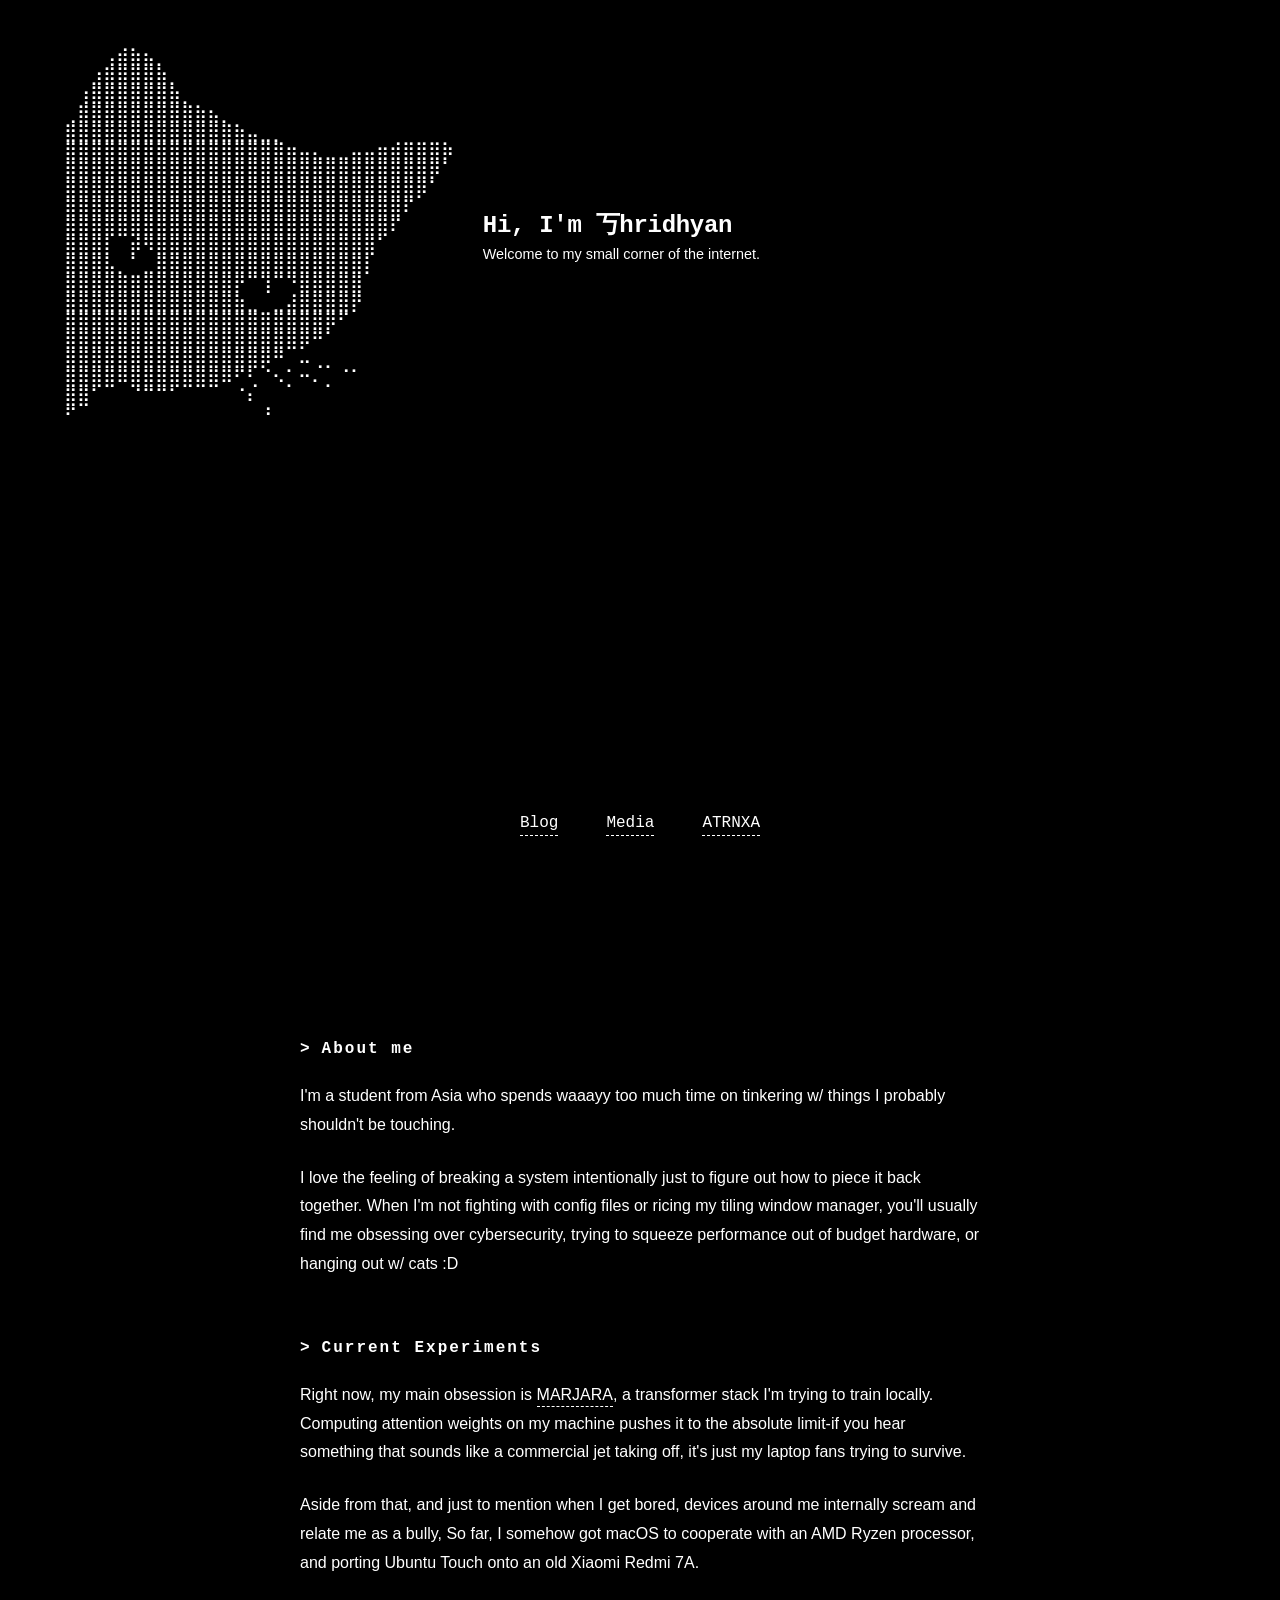
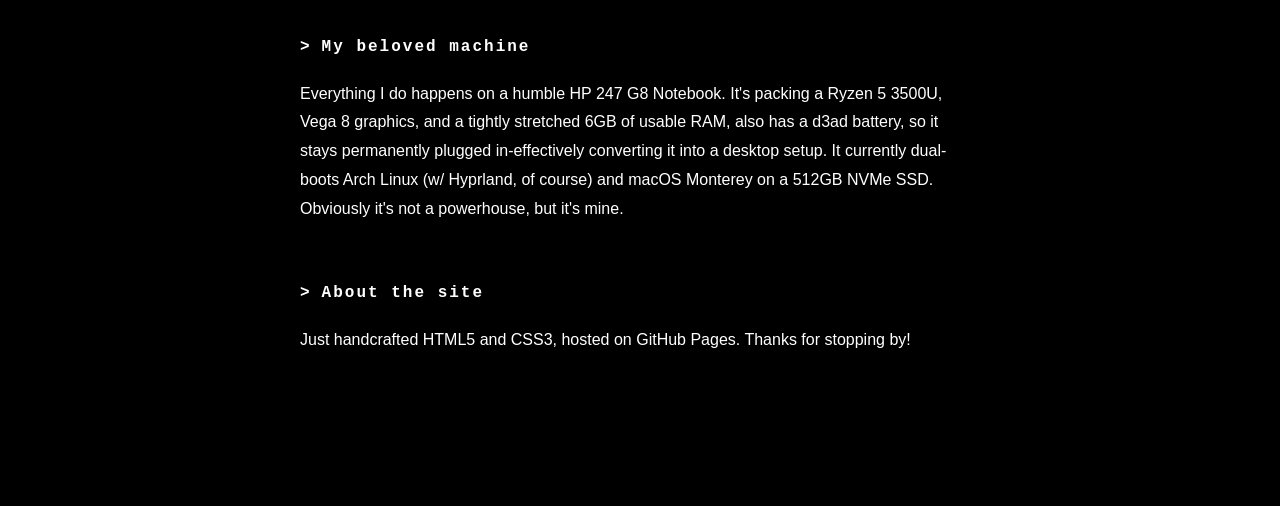
==== index.html @ 550ed843 "Update index.html" ====
<!DOCTYPE html>
<html lang="en">
<head>
    <meta charset="UTF-8">
    <meta name="viewport" content="width=device-width, initial-scale=1.0, viewport-fit=cover">
    <link rel="icon" href="data:image/svg+xml,<svg xmlns='http://www.w3.org/2000/svg' viewBox='0 0 100 100'><rect width='100%' height='100%' rx='16' fill='%23111111'/><text y='70' x='50' font-family='sans-serif' font-size='65' font-weight='bold' fill='%23ffffff' text-anchor='middle'>丂</text></svg>">
    <title>丂hridhyan's home</title> 
    <link rel="stylesheet" href="style.css">    
</head>
<body>

<section class="hero-wrap">
    <div class="cat-area">
        <div class="ascii-box">
            <pre class="anim1">
⠀⠀⠀⢠⣾⣷⣦⡀⠀⠀⠀⠀⠀⠀⠀⠀⠀⠀⠀⠀⠀⠀⠀⠀⠀⠀⠀⠀⠀⠀
⠀⠀⣰⣿⣿⣿⣿⣷⡀⠀⠀⠀⠀⠀⠀⠀⠀⠀⠀⠀⠀⠀⠀⠀⠀⠀⠀⠀⠀⠀
⠀⢰⣿⣿⣿⣿⣿⣿⣷⡀⠀⠀⠀⠀⠀⠀⠀⠀⠀⠀⠀⠀⠀⠀⠀⠀⠀⠀⠀⠀
⢀⣿⣿⣿⣿⣿⣿⣿⣿⣿⣷⣦⡀⠀⠀⠀⠀⠀⠀⠀⠀⠀⠀⠀⠀⠀⠀⠀⠀⠀
⣿⣿⣿⣿⣿⣿⣿⣿⣿⣿⣿⣿⣿⣷⣤⣀⡀⠀⠀⠀⠀⠀⠀⠀⠀⠀⠀⠀⠀⠀
⣿⣿⣿⣿⣿⣿⣿⣿⣿⣿⣿⣿⣿⣿⣿⣿⣿⣶⣤⣄⣀⣀⣤⣤⣶⣾⣿⣿⣿⡷
⣿⣿⣿⣿⣿⣿⣿⣿⣿⣿⣿⣿⣿⣿⣿⣿⣿⣿⣿⣿⣿⣿⣿⣿⣿⣿⣿⣿⡿⠁
⣿⣿⣿⣿⣿⣿⣿⣿⣿⣿⣿⣿⣿⣿⣿⣿⣿⣿⣿⣿⣿⣿⣿⣿⣿⣿⣿⡿⠁⠀
⣿⣿⣿⣿⣿⣿⣿⣿⣿⣿⣿⣿⣿⣿⣿⣿⣿⣿⣿⣿⣿⣿⣿⣿⣿⣿⠏⠀⠀⠀
⣿⣿⣿⣿⣿⣿⣿⣿⣿⣿⣿⣿⣿⣿⣿⣿⣿⣿⣿⣿⣿⣿⣿⣿⣿⠏⠀⠀⠀⠀
⣿⣿⣿⡇⠀⡾⠻⣿⣿⣿⣿⣿⣿⣿⣿⣿⣿⣿⣿⣿⣿⣿⣿⣿⠁⠀⠀⠀⠀⠀
⣿⣿⣿⣧⡀⠁⣀⣿⣿⣿⣿⣿⣿⣿⣿⣿⣿⣿⣿⣿⣿⣿⣿⡇⠀⠀⠀⠀⠀⠀
⣿⣿⣿⣿⣿⣿⣿⣿⣿⣿⣿⣿⣿⡟⠉⢹⠉⠙⣿⣿⣿⣿⣿⠀⠀⠀⠀⠀⠀⠀
⣿⣿⣿⣿⣿⣿⣿⣿⣿⣿⣿⣿⣿⣷⣀⠀⣀⣼⣿⣿⣿⣿⡟⠀⠀⠀⠀⠀⠀⠀
⣿⣿⣿⣿⣿⣿⣿⣿⣿⣿⣿⣿⣿⣿⣿⣿⣿⣿⣿⣿⡿⠋⠀⠀⠀⠀⠀⠀⠀⠀
⣿⣿⣿⣿⣿⣿⣿⣿⣿⣿⣿⣿⣿⣿⣿⣿⣿⣿⡿⠛⠁⠀⠀⠀⠀⠀⠀⠀⠀⠀
⣿⣿⣿⣿⣿⣿⣿⣿⣿⣿⣿⣿⣿⣿⣿⡿⠛⠀⠤⢀⡀⠀⠀⠀⠀⠀⠀⠀⠀⠀
⣿⣿⣿⣿⠿⣿⣿⣿⣿⣿⣿⣿⠿⠋⢃⠈⠢⡁⠒⠄⡀⠈⠁⠀⠀⠀⠀⠀⠀⠀
⣿⣿⠁⠀⠀⠈⠉⠉⠁⠀⠀⠀⠀⠈⠆⠀⠀⠀⠀⠀⠀⠀⠀⠀⠀⠀⠀⠀⠀⠀
⠋⠀⠀⠀⠀⠀⠀⠀⠀⠀⠀⠀⠀⠀⠀⠘⠀⠀⠀⠀⠀⠀⠀⠀⠀⠀⠀⠀⠀⠀
</pre>
        </div>

        <div class="text-block">
            <h1 class="anim2">
                Hi,&nbsp;I'm&nbsp;<span class="name-style">丂hridhyan</span>
            </h1>
            <div class="sub anim3">
                Welcome to my small corner of the internet.
            </div>
        </div>
    </div>

    <div class="link-holder">
        <div class="nav-links anim4">
            <a href="/blog/">Blog</a>
            <a href="/media/">Media</a>
            <a href="https://atrnxa.github.io/" target="_blank">ATRNXA</a>
        </div>
    </div>
</section>

<main class="content-stuff">
    <div class="inner-text">
        <h2>About me</h2>
<p>
            I'm a student from Asia who spends waaayy too much time on
            tinkering w/ things I probably shouldn't be touching.
        </p>
        <p>
            I love the feeling of breaking a system intentionally just to figure out how to piece it back together. 
            When I'm not fighting with config files or ricing my tiling window manager, you'll usually find me 
            obsessing over cybersecurity, trying to squeeze performance out of budget hardware, or hanging out w/ cats :D
        </p>

          <h2>Current Experiments</h2>
        <p>
            Right now, my main obsession is <a href="https://github.com/ATRNXA/MARJARA" target="_blank">MARJARA</a>, 
            a transformer stack I'm trying to train locally. Computing attention weights on my machine pushes 
            it to the absolute limit-if you hear something that sounds like a commercial jet taking off, it's just my laptop fans trying to survive.
        </p>
        <p>
            Aside from that, and just to mention when I get bored, devices around me internally scream and relate me as a bully,  
            So far, I somehow got macOS to cooperate with an AMD Ryzen processor, and porting Ubuntu Touch onto an old Xiaomi Redmi 7A. 
        </p>


        <h2>My beloved machine</h2>
        <p>
            Everything I do happens on a humble HP 247 G8 Notebook. It's packing a Ryzen 5 3500U, 
            Vega 8 graphics, and a tightly stretched 6GB of usable RAM, also has a d3ad battery, so it stays permanently 
            plugged in-effectively converting it into a desktop setup. It currently dual-boots Arch Linux (w/ Hyprland, of course) 
            and macOS Monterey on a 512GB NVMe SSD. Obviously it's not a powerhouse, but it's mine.      
        </p>


        <h2>About the site</h2>
        <p>
            Just handcrafted HTML5 and CSS3, hosted on GitHub Pages. Thanks for stopping by!
        </p>
    </div>
</main>

</body>
</html>
---- style.css ----
/* Note: some are from my ricing knowledge, and those animations curves are from https://cubic-bezier.com and https://matthewlein.com/tools/ceaser it's spaghetti of stuffl so kindly ignore the source; why this gymnastics? I JUST DIDN'T WANTED TO USE A static site generator (yet)*/
* {
    margin: 0;
    padding: 0;
    box-sizing: border-box;
}

html,
body {
    overflow-x: clip;
}

body {
    background: #000;
    color: #fff;
    font-family: -apple-system, BlinkMacSystemFont, "Segoe UI", Roboto, Arial, sans-serif;
}

.hero-wrap {
    position: relative;
    width: 100%;
    min-height: 100dvh;
    display: flex;
    flex-direction: column;
    justify-content: space-between;
    padding-left: 5%;
    padding-right: 5%;
    padding-top: 3rem;
}

.cat-area {
    display: flex;
    align-items: center;
    gap: 1.8rem;
    flex-wrap: wrap;
}

.ascii-box {
    flex-shrink: 0;
    display: flex;
    align-items: center;
}

.ascii-box pre {
    font-family: ui-monospace, SFMono-Regular, Menlo, Monaco, Consolas, "Liberation Mono", "Courier New", monospace;
    font-size: 18px;
    line-height: 1.05;
    color: #fff;
    white-space: pre;
    pointer-events: none;
    user-select: none;
    margin: 0;
}

.text-block {
    display: flex;
    flex-direction: column;
    justify-content: center;
}

.text-block h1 {
    font-family: ui-monospace, SFMono-Regular, Menlo, Monaco, Consolas, "Liberation Mono", "Courier New", monospace;
    font-size: clamp(1rem, 3vw, 1.5rem);
    font-weight: 600;
    line-height: 1.2;
    letter-spacing: -0.3px;
    white-space: nowrap;
    margin-bottom: 6px;
}

.name-style {
    white-space: nowrap;
    display: inline-block;
}

.sub {
    color: #fff;
    opacity: 0.6; /* Keeps color palette pure white while dropping contrast naturally */
    font-size: 0.9rem;
}

.link-holder {
    display: flex;
    justify-content: center;
    align-items: center;
    padding-top: 4rem;
    padding-bottom: 4rem;
}

.nav-links {
    display: flex;
    justify-content: center;
    align-items: center;
    gap: 3rem;
    font-family: ui-monospace, SFMono-Regular, Menlo, Monaco, Consolas, "Liberation Mono", "Courier New", monospace;
    font-size: 1rem;
    flex-wrap: wrap;
}

.nav-links a,
.content-stuff p a {
    color: #fff;
    text-decoration: none;
    border-bottom: 1px dashed #fff;
    transition: background 0.3s ease, color 0.3s ease;
    padding: 0.2rem 0;
}

.nav-links a:hover,
.content-stuff p a:hover {
    background: #fff;
    color: #000;
}

.content-stuff {
    width: 100%;
    display: flex;
    justify-content: center;
    padding: 5rem 1.5rem 8rem;
}

.inner-text {
    width: 100%;
    max-width: 680px;
}

.content-stuff h2 {
    font-family: ui-monospace, SFMono-Regular, Menlo, Monaco, Consolas, "Liberation Mono", "Courier New", monospace;
    font-size: 1rem;
    text-transform: none;
    letter-spacing: 2px;
    margin-top: 60px;
    margin-bottom: 24px;
    display: flex;
    align-items: center;
}

.content-stuff h2::before {
    content: "> ";
    color: #fff;
    margin-right: 10px;
}

.content-stuff p {
    color: #fff;
    margin-bottom: 24px;
    line-height: 1.8;
}

.content-stuff ul {
    list-style: none;
    margin-bottom: 24px;
}

.content-stuff ul li {
    position: relative;
    padding-left: 22px;
    margin-bottom: 12px;
    color: #fff;
}

.content-stuff ul li::before {
    content: "-";
    position: absolute;
    left: 0;
    color: #fff;
}

.content-stuff hr {
    border: 0;
    height: 1px;
    background: transparent;
    border-top: 1px dashed #fff; 
    margin: 60px 0;
}

.anim1,
.anim2,
.anim3,
.anim4 {
    opacity: 0;
    transform: translateY(20px);
    animation: slideMe 0.95s cubic-bezier(0.12, 0.71, 0.33, 1) forwards;
}

.anim1 {
    animation-delay: 0.05s;
}

.anim2 {
    animation-delay: 0.2s;
}

.anim3 {
    animation-delay: 0.4s;
}

.anim4 {
    animation-delay: 0.65s;
}

@keyframes slideMe {
    from {
        opacity: 0;
        transform: translateY(24px);
    }

    to {
        opacity: 1;
        transform: translateY(0);
    }
}



@keyframes messyPop {
    0% {
        opacity: 0;
        transform: translateY(30px);
    }

    45% {
        opacity: 0.3;
        transform: translateY(8px);
    }

    100% {
        opacity: 1;
        transform: translateY(0);
    }
}

/* Media Queries */
@media (max-width: 980px) {
    .hero-wrap {
        padding-left: 6%;
        padding-right: 6%;
        padding-top: 2rem;
    }

    .ascii-box pre {
        font-size: 15px;
    }

    .text-block h1 {
        font-size: 1.25rem;
        white-space: nowrap;
    }
}

@media (max-width: 680px) {
    .hero-wrap {
        padding-top: 2rem;
        padding-left: 1.5rem;
        padding-right: 1.5rem;
    }

    .cat-area {
        flex-direction: column;
        align-items: flex-start;
        gap: 1.2rem;
    }

    .ascii-box pre {
        font-size: 12px;
    }

    .text-block h1 {
        font-size: 1.3rem;
        white-space: normal;
    }

    .name-style {
        white-space: normal;
    }

    .link-holder {
        padding-top: 3rem;
        padding-bottom: 2rem;
    }

    .nav-links {
        gap: 2rem;
        font-size: 0.9rem;
    }

    .content-stuff {
        padding: 3rem 1.5rem 6rem;
    }
}

@media (max-width: 480px) {
    .ascii-box pre {
        font-size: 9.5px;
    }

    .text-block h1 {
        font-size: 1.1rem;
    }

    .nav-links {
        gap: 1.4rem;
    }
}

@media (min-width: 1400px) {
    .ascii-box pre {
        font-size: 22px;
    }

    .text-block h1 {
        font-size: 1.6rem;
    }

    .cat-area {
        gap: 2.2rem;
    }
}
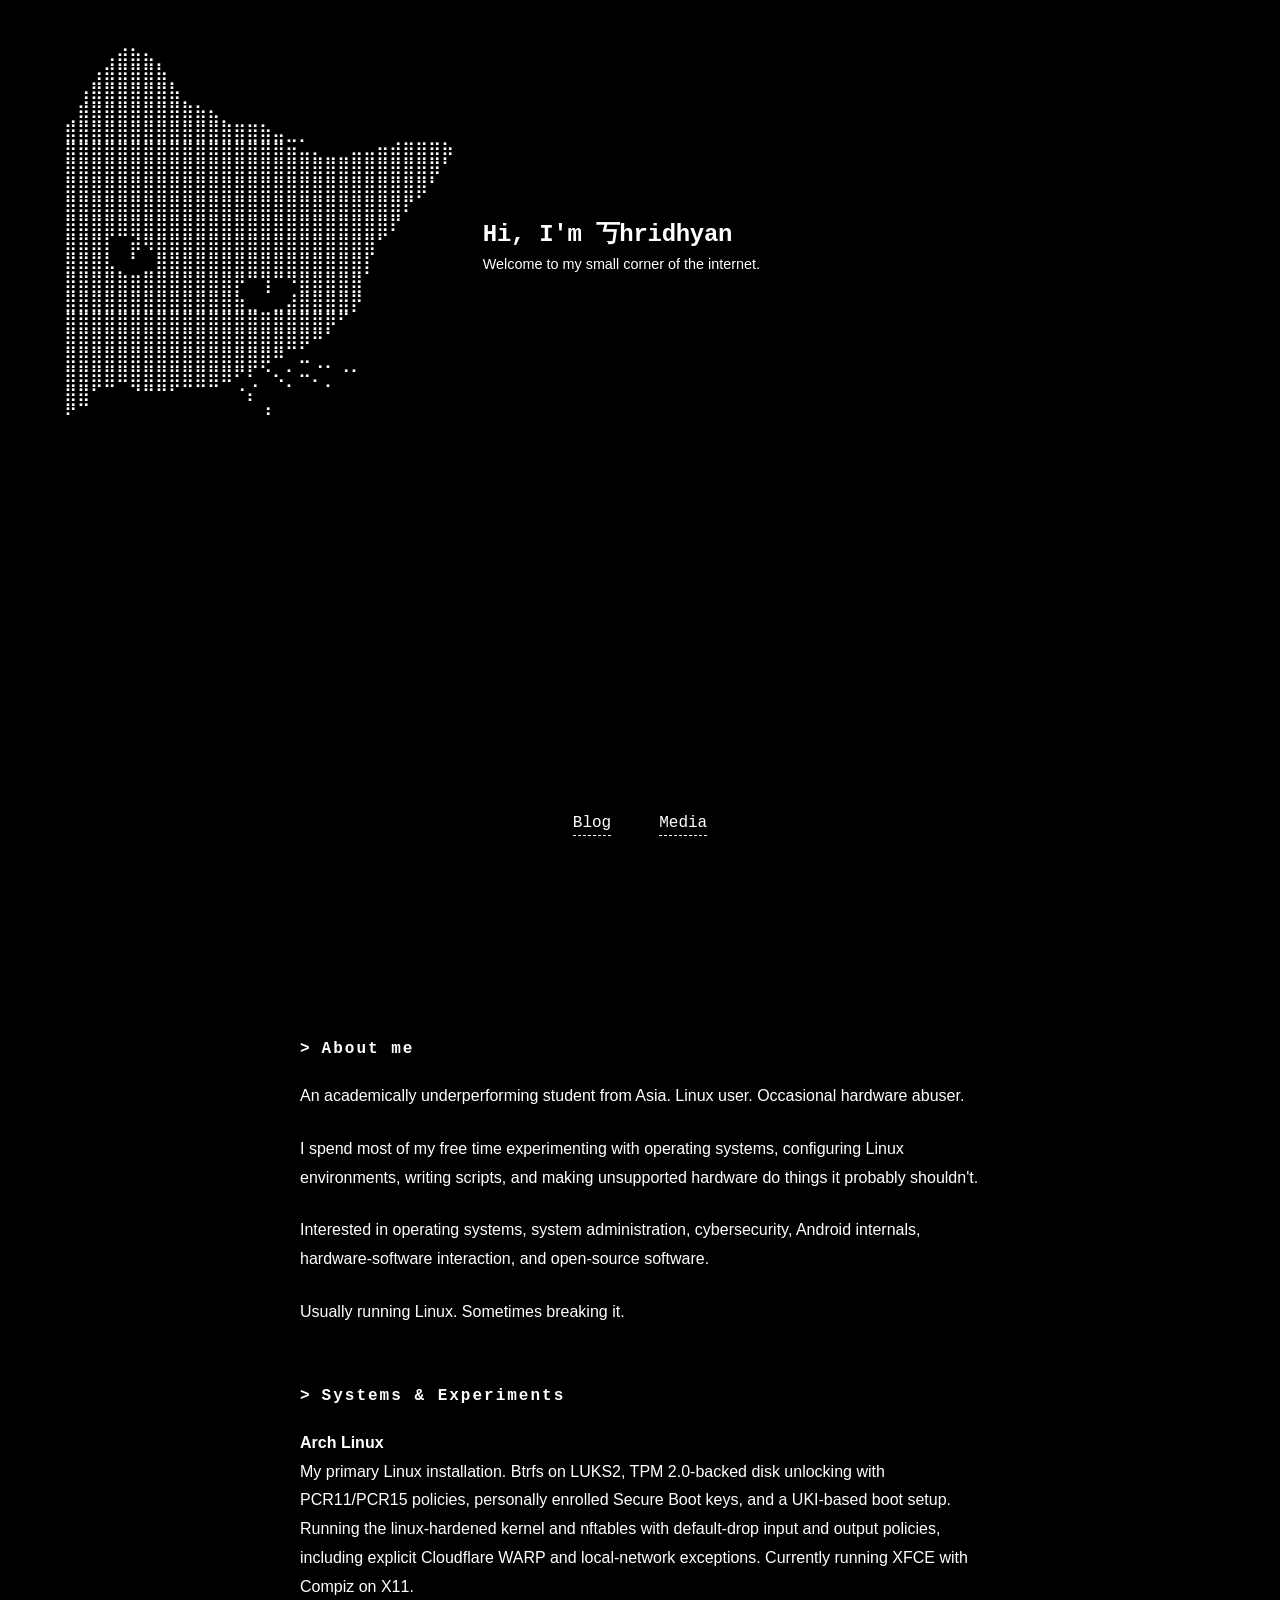
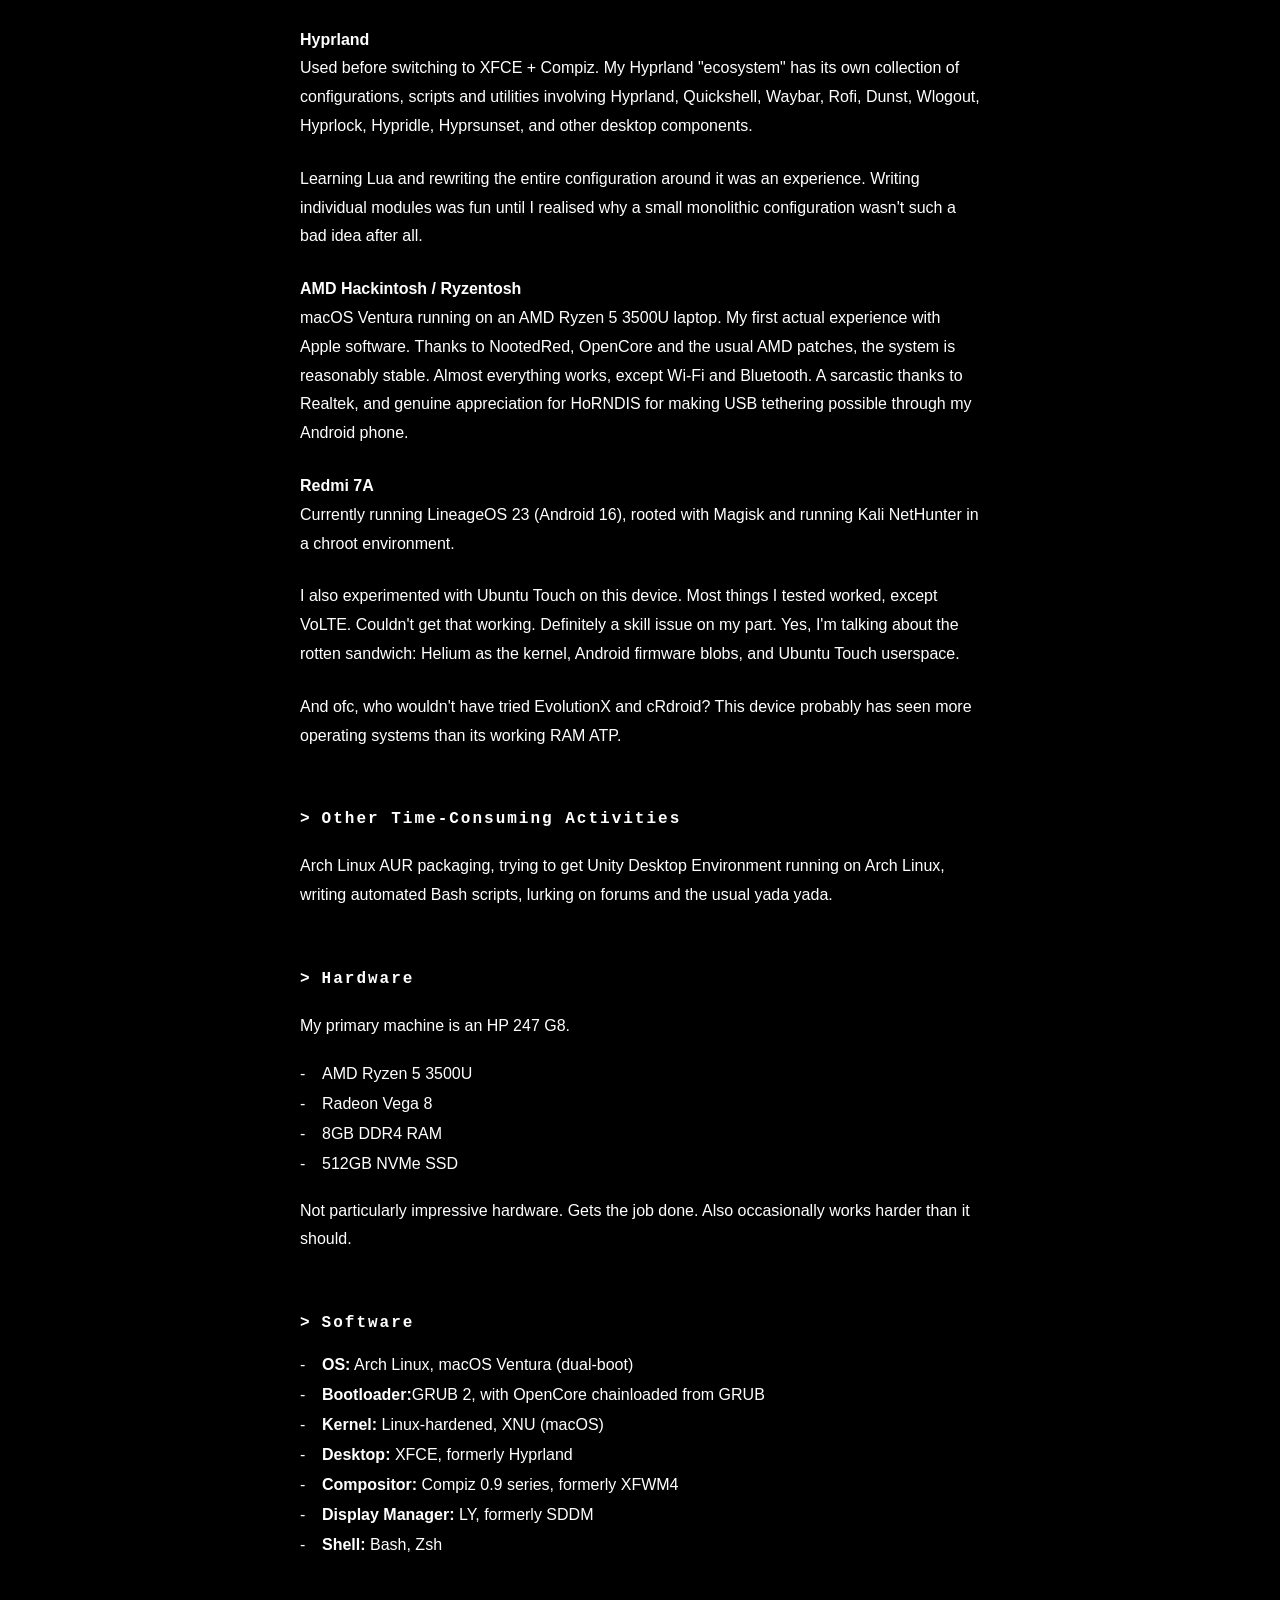
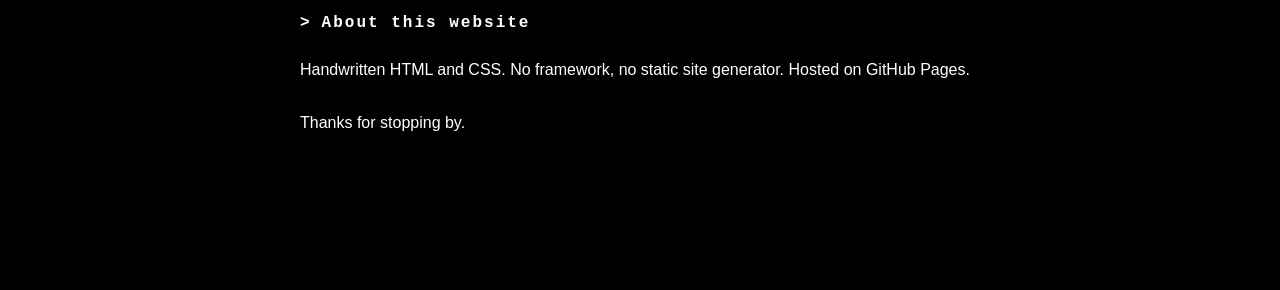
==== commit 450bb2dc: "Update index.html" ====
--- a/index.html
+++ b/index.html
@@ -3,10 +3,13 @@
 <head>
     <meta charset="UTF-8">
     <meta name="viewport" content="width=device-width, initial-scale=1.0, viewport-fit=cover">
+
     <link rel="icon" href="data:image/svg+xml,<svg xmlns='http://www.w3.org/2000/svg' viewBox='0 0 100 100'><rect width='100%' height='100%' rx='16' fill='%23111111'/><text y='70' x='50' font-family='sans-serif' font-size='65' font-weight='bold' fill='%23ffffff' text-anchor='middle'>丂</text></svg>">
-    <title>丂hridhyan's home</title> 
-    <link rel="stylesheet" href="style.css">    
+
+    <title>5hridhyan's home</title>
+    <link rel="stylesheet" href="style.css">
 </head>
+
 <body>
 
 <section class="hero-wrap">
@@ -17,7 +20,7 @@
 ⠀⠀⣰⣿⣿⣿⣿⣷⡀⠀⠀⠀⠀⠀⠀⠀⠀⠀⠀⠀⠀⠀⠀⠀⠀⠀⠀⠀⠀⠀
 ⠀⢰⣿⣿⣿⣿⣿⣿⣷⡀⠀⠀⠀⠀⠀⠀⠀⠀⠀⠀⠀⠀⠀⠀⠀⠀⠀⠀⠀⠀
 ⢀⣿⣿⣿⣿⣿⣿⣿⣿⣿⣷⣦⡀⠀⠀⠀⠀⠀⠀⠀⠀⠀⠀⠀⠀⠀⠀⠀⠀⠀
-⣿⣿⣿⣿⣿⣿⣿⣿⣿⣿⣿⣿⣿⣷⣤⣀⡀⠀⠀⠀⠀⠀⠀⠀⠀⠀⠀⠀⠀⠀
+⣿⣿⣿⣿⣿⣿⣿⣿⣿⣿⣿⣿⣿⣿⣿⣷⣤⣀⡀⠀⠀⠀⠀⠀⠀⠀⠀⠀⠀⠀
 ⣿⣿⣿⣿⣿⣿⣿⣿⣿⣿⣿⣿⣿⣿⣿⣿⣿⣶⣤⣄⣀⣀⣤⣤⣶⣾⣿⣿⣿⡷
 ⣿⣿⣿⣿⣿⣿⣿⣿⣿⣿⣿⣿⣿⣿⣿⣿⣿⣿⣿⣿⣿⣿⣿⣿⣿⣿⣿⣿⡿⠁
 ⣿⣿⣿⣿⣿⣿⣿⣿⣿⣿⣿⣿⣿⣿⣿⣿⣿⣿⣿⣿⣿⣿⣿⣿⣿⣿⣿⡿⠁⠀
@@ -33,7 +36,7 @@
 ⣿⣿⣿⣿⠿⣿⣿⣿⣿⣿⣿⣿⠿⠋⢃⠈⠢⡁⠒⠄⡀⠈⠁⠀⠀⠀⠀⠀⠀⠀
 ⣿⣿⠁⠀⠀⠈⠉⠉⠁⠀⠀⠀⠀⠈⠆⠀⠀⠀⠀⠀⠀⠀⠀⠀⠀⠀⠀⠀⠀⠀
 ⠋⠀⠀⠀⠀⠀⠀⠀⠀⠀⠀⠀⠀⠀⠀⠘⠀⠀⠀⠀⠀⠀⠀⠀⠀⠀⠀⠀⠀⠀
-</pre>
+            </pre>
         </div>
 
         <div class="text-block">
@@ -50,49 +53,151 @@
         <div class="nav-links anim4">
             <a href="/blog/">Blog</a>
             <a href="/media/">Media</a>
-            <a href="https://atrnxa.github.io/" target="_blank">ATRNXA</a>
         </div>
     </div>
 </section>
 
 <main class="content-stuff">
     <div class="inner-text">
+
         <h2>About me</h2>
-<p>
-            I'm a student from Asia who spends waaayy too much time on
-            tinkering w/ things I probably shouldn't be touching.
-        </p>
-        <p>
-            I love the feeling of breaking a system intentionally just to figure out how to piece it back together. 
-            When I'm not fighting with config files or ricing my tiling window manager, you'll usually find me 
-            obsessing over cybersecurity, trying to squeeze performance out of budget hardware, or hanging out w/ cats :D
-        </p>
-
-          <h2>Current Experiments</h2>
-        <p>
-            Right now, my main obsession is <a href="https://github.com/ATRNXA/MARJARA" target="_blank">MARJARA</a>, 
-            a transformer stack I'm trying to train locally. Computing attention weights on my machine pushes 
-            it to the absolute limit-if you hear something that sounds like a commercial jet taking off, it's just my laptop fans trying to survive.
-        </p>
-        <p>
-            Aside from that, and just to mention when I get bored, devices around me internally scream and relate me as a bully,  
-            So far, I somehow got macOS to cooperate with an AMD Ryzen processor, and porting Ubuntu Touch onto an old Xiaomi Redmi 7A. 
-        </p>
-
-
-        <h2>My beloved machine</h2>
-        <p>
-            Everything I do happens on a humble HP 247 G8 Notebook. It's packing a Ryzen 5 3500U, 
-            Vega 8 graphics, and a tightly stretched 6GB of usable RAM, also has a d3ad battery, so it stays permanently 
-            plugged in-effectively converting it into a desktop setup. It currently dual-boots Arch Linux (w/ Hyprland, of course) 
-            and macOS Monterey on a 512GB NVMe SSD. Obviously it's not a powerhouse, but it's mine.      
-        </p>
-
-
-        <h2>About the site</h2>
-        <p>
-            Just handcrafted HTML5 and CSS3, hosted on GitHub Pages. Thanks for stopping by!
-        </p>
+
+        <p>
+            An academically underperforming student from Asia.
+            Linux user. Occasional hardware abuser.
+        </p>
+
+        <p>
+            I spend most of my free time experimenting with operating systems,
+            configuring Linux environments, writing scripts, and making
+            unsupported hardware do things it probably shouldn't.
+        </p>
+
+        <p>
+            Interested in operating systems, system administration,
+            cybersecurity, Android internals, hardware-software interaction,
+            and open-source software.
+        </p>
+
+        <p>
+            Usually running Linux. Sometimes breaking it.
+        </p>
+
+
+        <h2>Systems &amp; Experiments</h2>
+
+        <p>
+            <strong>Arch Linux</strong><br>
+            My primary Linux installation. Btrfs on LUKS2, TPM 2.0-backed
+            disk unlocking with PCR11/PCR15 policies, personally enrolled
+            Secure Boot keys, and a UKI-based boot setup. Running the
+            linux-hardened kernel and nftables with default-drop input
+            and output policies, including explicit Cloudflare WARP
+            and local-network exceptions. Currently running XFCE with
+            Compiz on X11.
+        </p>
+
+        <p>
+            <strong>Hyprland</strong><br>
+            Used before switching to XFCE + Compiz. My Hyprland
+            "ecosystem" has its own collection of configurations,
+            scripts and utilities involving Hyprland, Quickshell,
+            Waybar, Rofi, Dunst, Wlogout, Hyprlock, Hypridle, Hyprsunset,
+            and other desktop components.
+        </p>
+
+        <p>
+            Learning Lua and rewriting the entire configuration
+            around it was an experience. Writing individual modules
+            was fun until I realised why a small monolithic
+            configuration wasn't such a bad idea after all.
+        </p>
+
+        <p>
+            <strong>AMD Hackintosh / Ryzentosh</strong><br>
+            macOS Ventura running on an AMD Ryzen 5 3500U laptop.
+            My first actual experience with Apple software.
+            Thanks to NootedRed, OpenCore and the usual AMD patches,
+            the system is reasonably stable. Almost everything works,
+            except Wi-Fi and Bluetooth. A sarcastic thanks to Realtek,
+            and genuine appreciation for HoRNDIS for making USB
+            tethering possible through my Android phone.
+        </p>
+
+        <p>
+            <strong>Redmi 7A</strong><br>
+            Currently running LineageOS 23 (Android 16), rooted
+            with Magisk and running Kali NetHunter in a chroot environment.
+        </p>
+
+        <p>
+            I also experimented with Ubuntu Touch on this device.
+            Most things I tested worked, except VoLTE. Couldn't get that working. 
+            Definitely a skill issue on my part. Yes, I'm talking about the
+            rotten sandwich: Helium as the kernel, Android firmware
+            blobs, and Ubuntu Touch userspace.
+
+        </p>
+
+        <p>
+            And ofc, who wouldn't have tried EvolutionX and cRdroid?
+            This device probably has seen more operating systems than its
+            working RAM ATP.
+        </p>
+
+
+        <h2>Other Time-Consuming Activities</h2>
+
+        <p>
+            Arch Linux AUR packaging, trying to get Unity Desktop
+            Environment running on Arch Linux, writing automated
+            Bash scripts, lurking on forums and the usual yada yada.
+        </p>
+
+
+        <h2>Hardware</h2>
+
+        <p>
+            My primary machine is an HP 247 G8.
+        </p>
+
+        <ul>
+            <li>AMD Ryzen 5 3500U</li>
+            <li>Radeon Vega 8</li>
+            <li>8GB DDR4 RAM</li>
+            <li>512GB NVMe SSD</li>
+        </ul>
+
+        <p>
+            Not particularly impressive hardware. Gets the job done.
+            Also occasionally works harder than it should.
+        </p>
+
+
+        <h2>Software</h2>
+
+        <ul>
+            <li><strong>OS:</strong> Arch Linux, macOS Ventura (dual-boot)</li>
+           <li><strong>Bootloader:</strong></strong>GRUB 2, with OpenCore chainloaded from GRUB</li>
+           <li><strong>Kernel:</strong> Linux-hardened, XNU (macOS)</li>
+            <li><strong>Desktop:</strong> XFCE, formerly Hyprland</li>
+            <li><strong>Compositor:</strong> Compiz 0.9 series, formerly XFWM4</li>
+            <li><strong>Display Manager:</strong> LY, formerly SDDM</li>
+            <li><strong>Shell:</strong> Bash, Zsh</li>
+        </ul>
+
+
+        <h2>About this website</h2>
+
+        <p>
+            Handwritten HTML and CSS. No framework, no static
+            site generator. Hosted on GitHub Pages.
+        </p>
+
+        <p>
+            Thanks for stopping by.
+        </p>
+
     </div>
 </main>
 
--- a/style.css
+++ b/style.css
@@ -1,4 +1,4 @@
-/* Note: some are from my ricing knowledge, and those animations curves are from https://cubic-bezier.com and https://matthewlein.com/tools/ceaser it's spaghetti of stuffl so kindly ignore the source; why this gymnastics? I JUST DIDN'T WANTED TO USE A static site generator (yet)*/
+/* Note: some are from my ricing knowledge, and those animations curves are from https://cubic-bezier.com and https://matthewlein.com/tools/ceaser it's kinda spaghetti of stuff so kindly ignore the source; why this gymnastics? I JUST DIDN'T WANTED TO USE A static site generator (yet)*/
 * {
     margin: 0;
     padding: 0;
@@ -212,24 +212,6 @@
 }
 
 
-
-@keyframes messyPop {
-    0% {
-        opacity: 0;
-        transform: translateY(30px);
-    }
-
-    45% {
-        opacity: 0.3;
-        transform: translateY(8px);
-    }
-
-    100% {
-        opacity: 1;
-        transform: translateY(0);
-    }
-}
-
 /* Media Queries */
 @media (max-width: 980px) {
     .hero-wrap {
@@ -316,3 +298,44 @@
         gap: 2.2rem;
     }
 }
+.container {
+    width: 100%;
+    max-width: 720px;
+    margin: 60px auto;
+    padding: 0 20px;
+
+    opacity: 0;
+    transform: translateY(20px);
+    animation: slideMe 0.95s cubic-bezier(0.12, 0.71, 0.33, 1) forwards;
+}
+
+.container h2 {
+    font-family: ui-monospace, SFMono-Regular, Menlo, Monaco, Consolas,
+                 "Liberation Mono", "Courier New", monospace;
+    font-size: 1.4rem;
+    margin-bottom: 20px;
+}
+
+.container ul {
+    list-style: none;
+}
+
+.container li {
+    margin-bottom: 12px;
+}
+
+.container a {
+    color: #fff;
+    text-decoration: none;
+    border-bottom: 1px dashed #fff;
+}
+
+.container a:hover {
+    background: #fff;
+    color: #000;
+}
+
+.footer {
+    margin-top: 60px;
+    opacity: 0.6;
+}
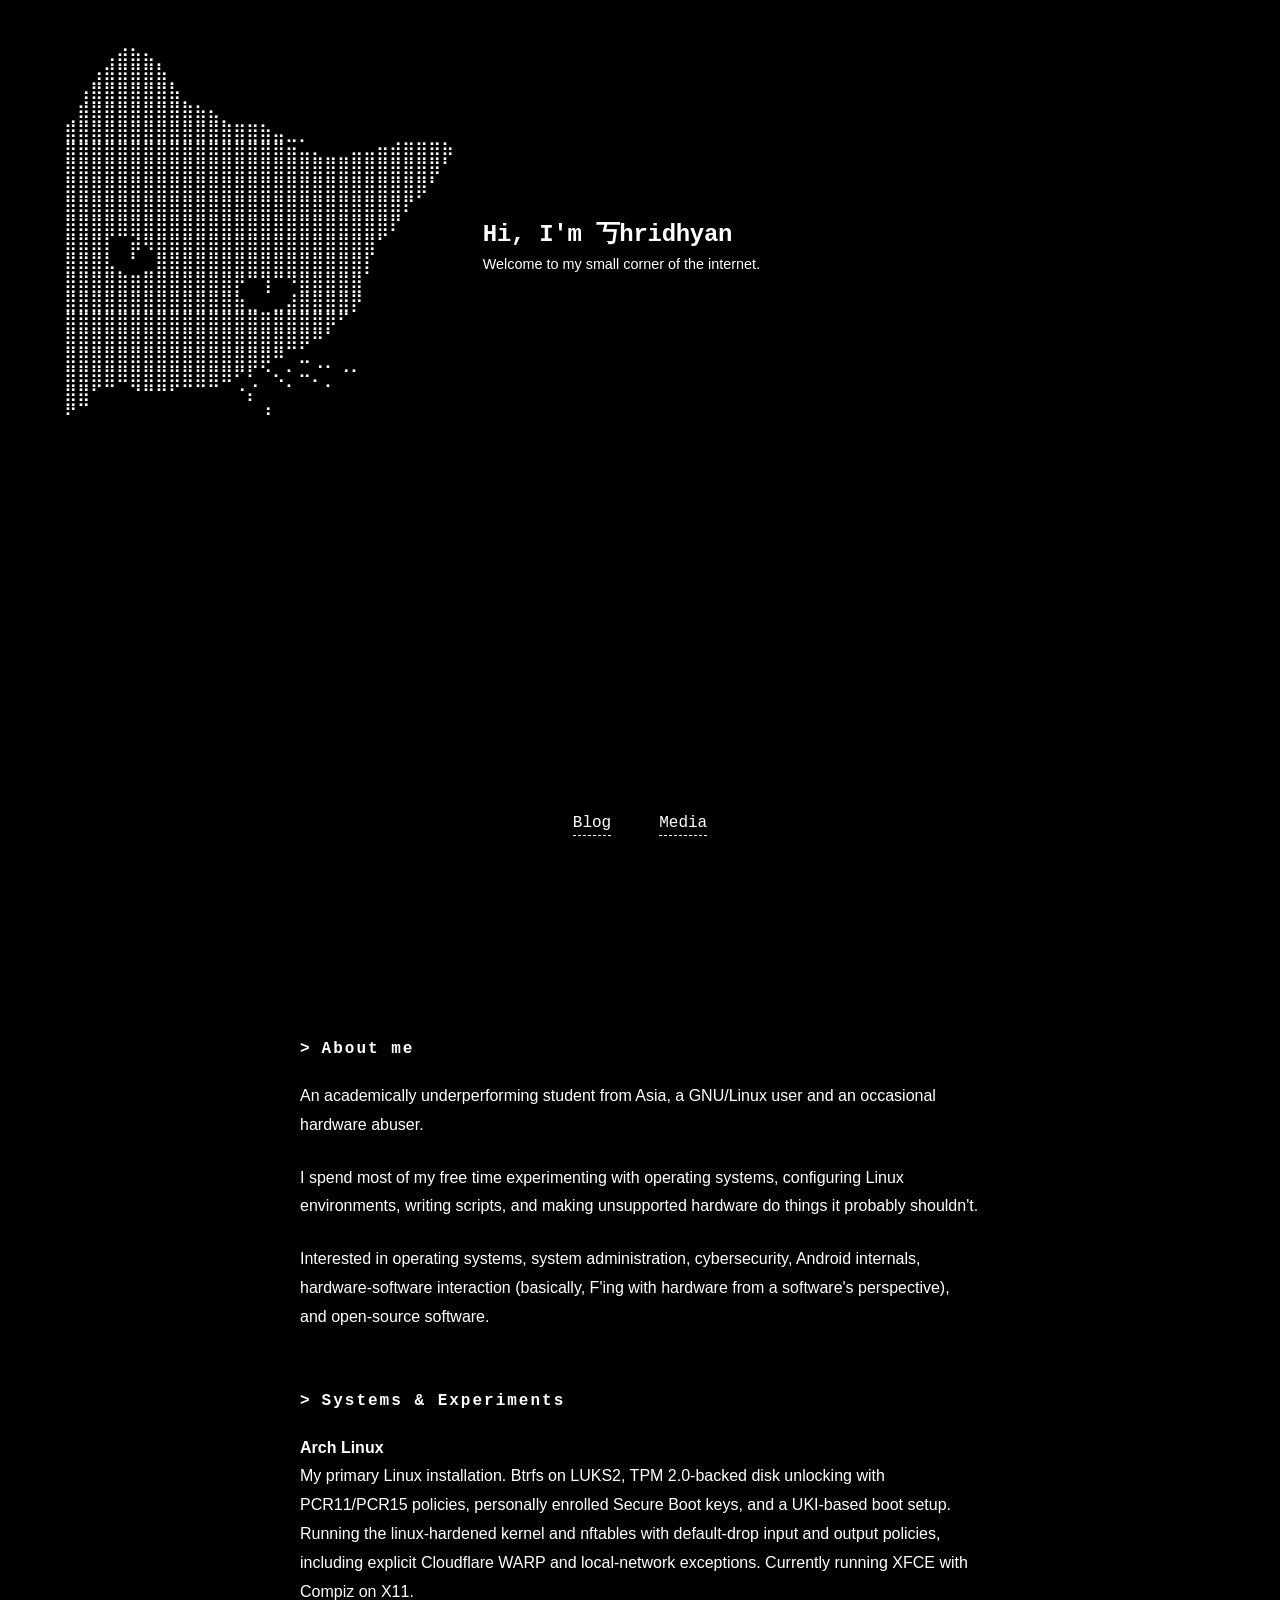
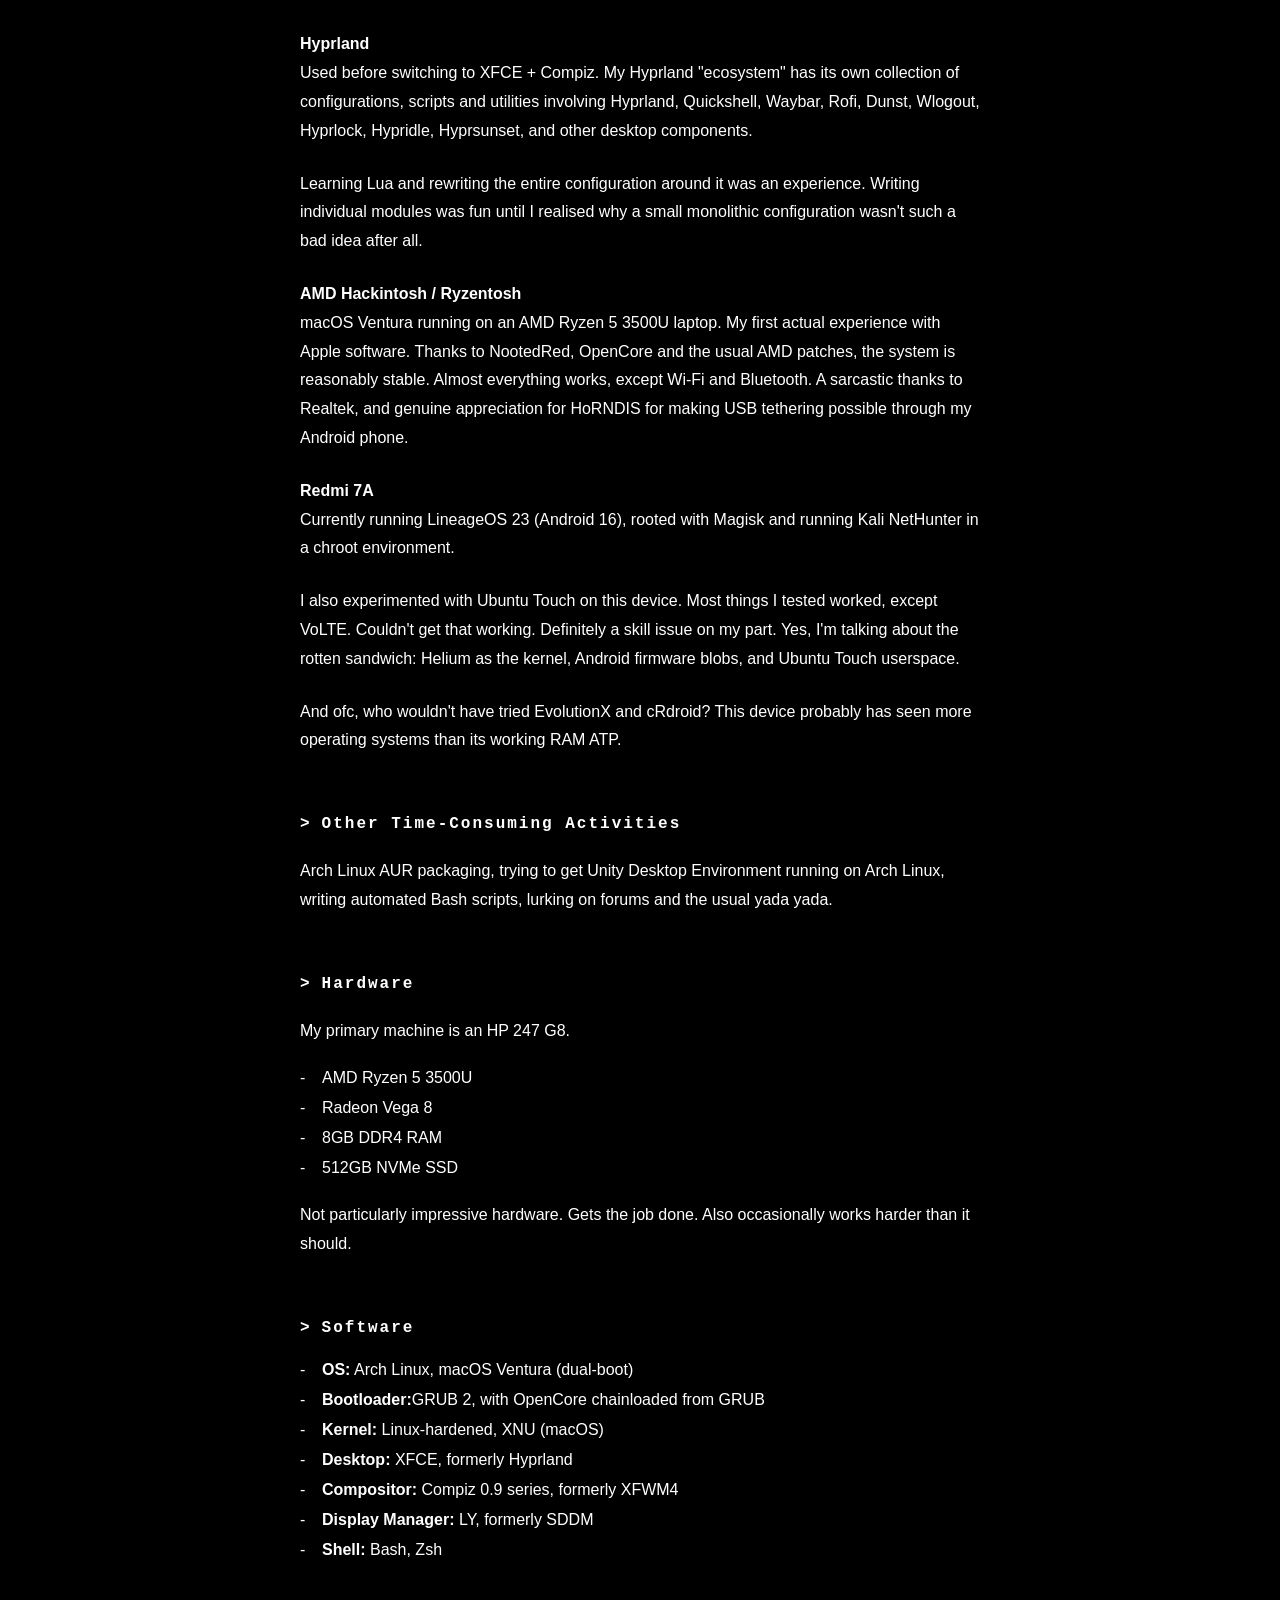
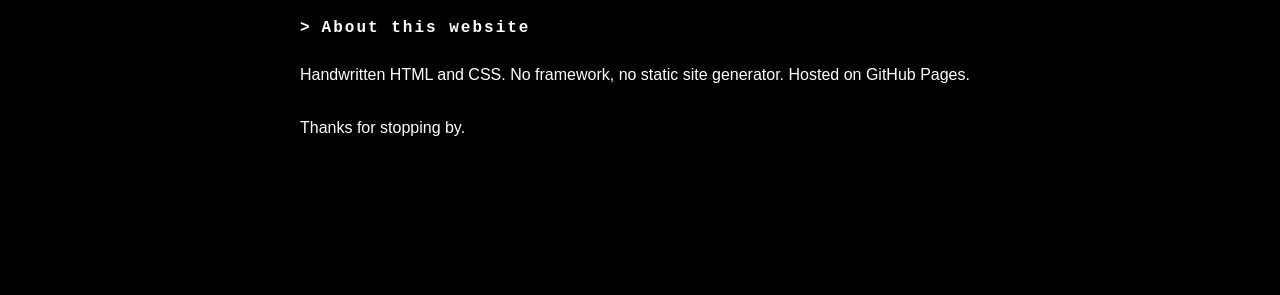
==== commit 8842e9e0: "Update index.html" ====
--- a/index.html
+++ b/index.html
@@ -63,8 +63,8 @@
         <h2>About me</h2>
 
         <p>
-            An academically underperforming student from Asia.
-            Linux user. Occasional hardware abuser.
+            An academically underperforming student from Asia,
+            a GNU/Linux user and an occasional hardware abuser.
         </p>
 
         <p>
@@ -75,14 +75,10 @@
 
         <p>
             Interested in operating systems, system administration,
-            cybersecurity, Android internals, hardware-software interaction,
+            cybersecurity, Android internals, hardware-software interaction
+            (basically, F'ing with hardware from a software's perspective),
             and open-source software.
         </p>
-
-        <p>
-            Usually running Linux. Sometimes breaking it.
-        </p>
-
 
         <h2>Systems &amp; Experiments</h2>
 
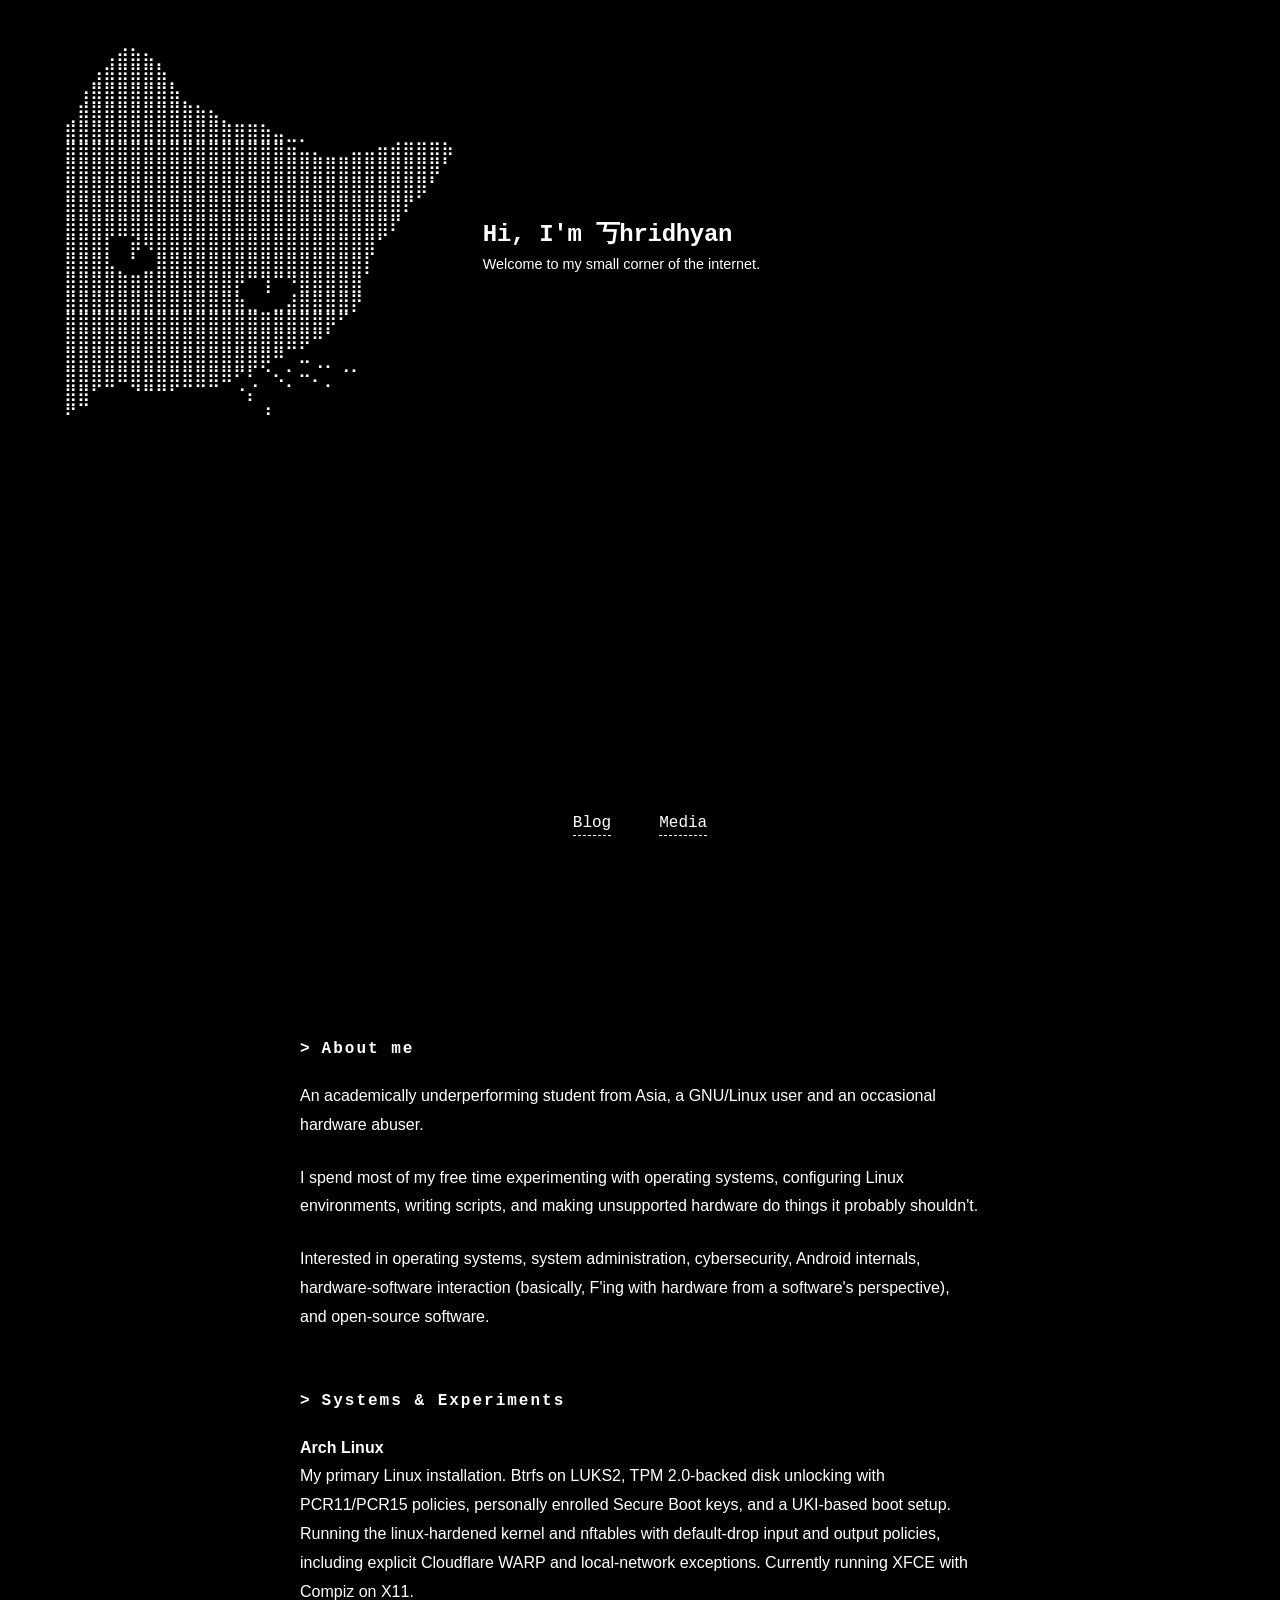
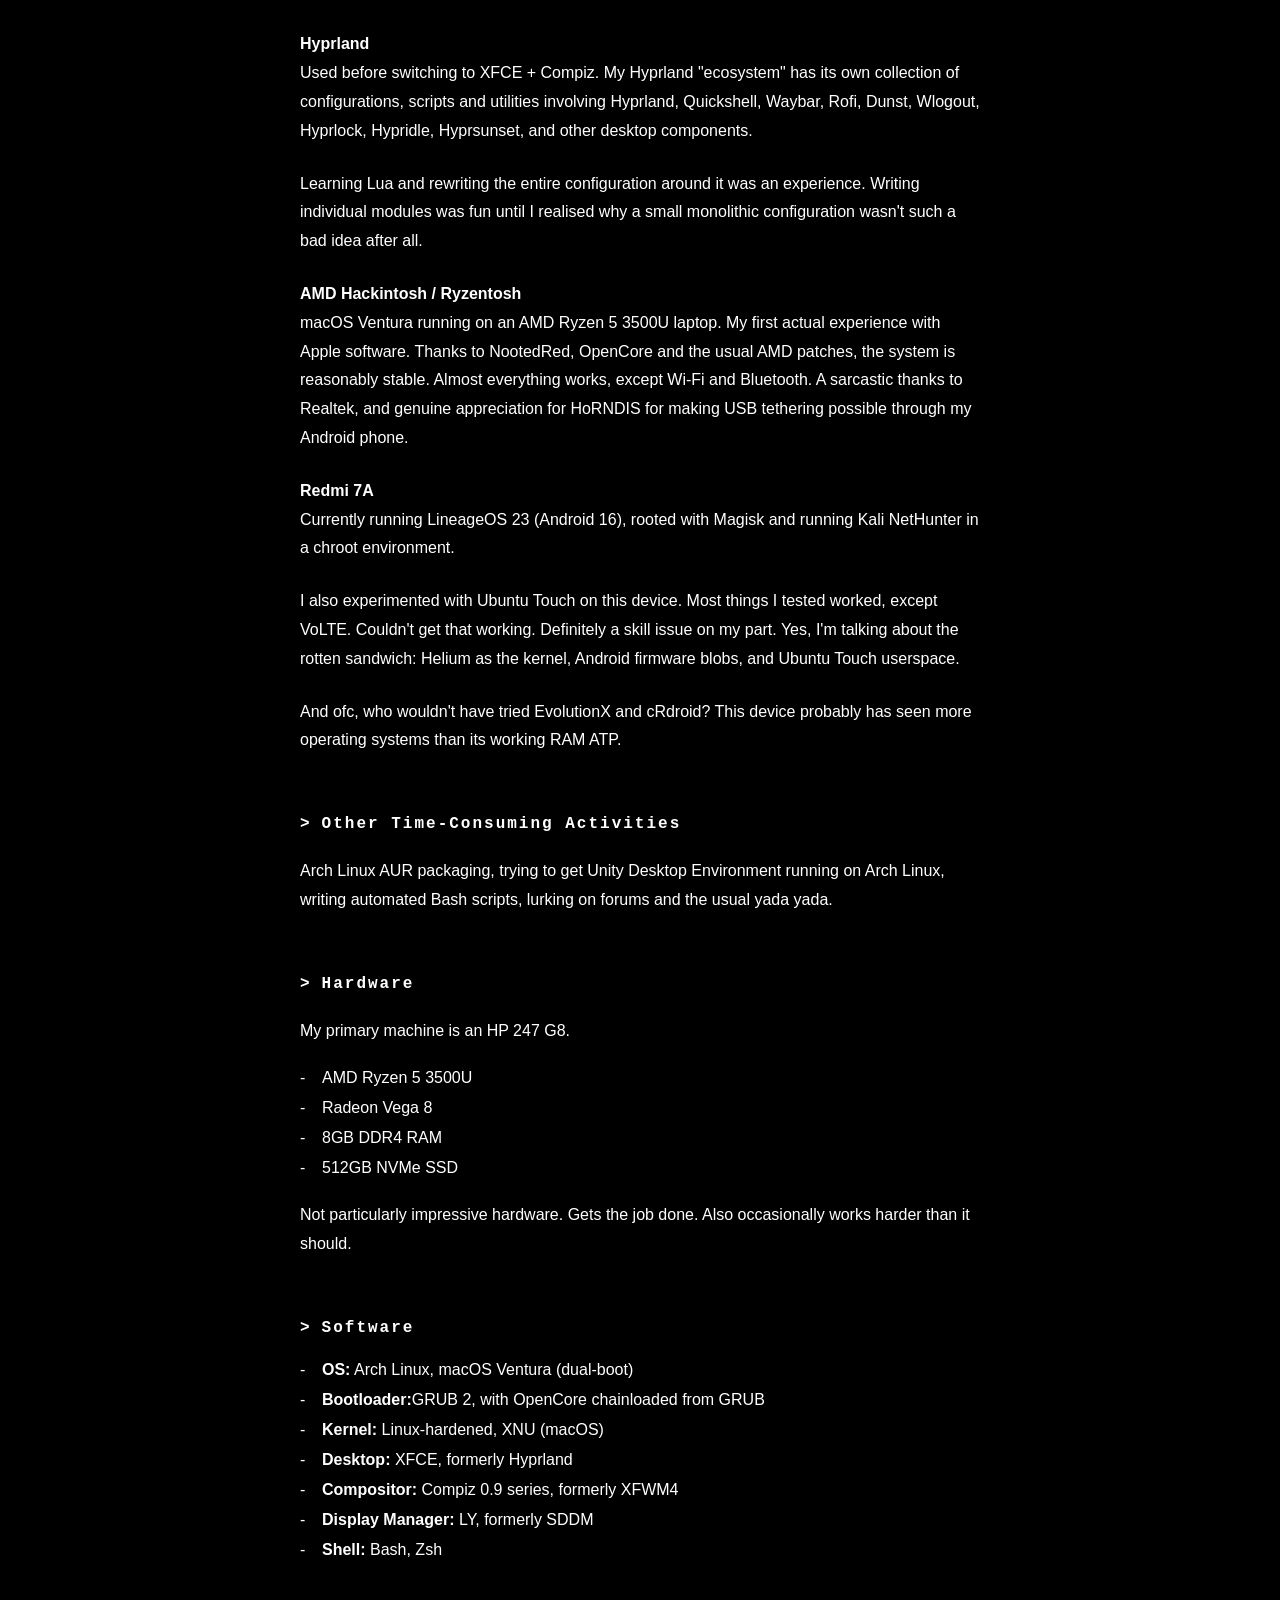
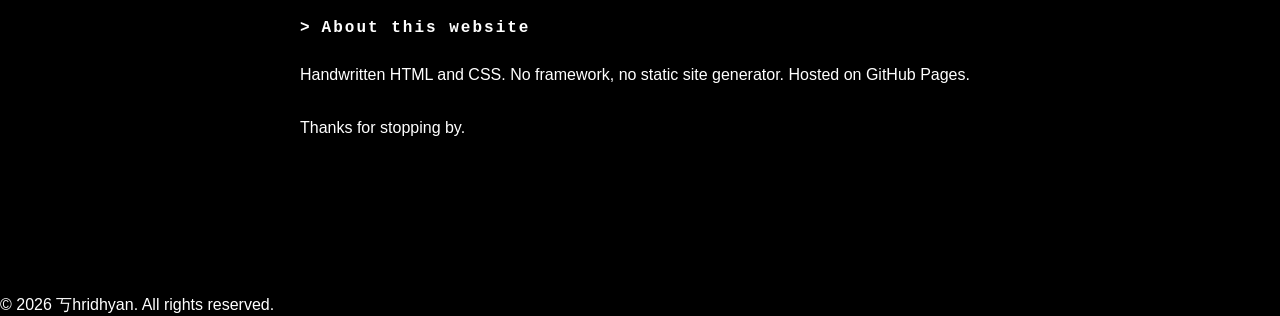
==== commit 1e7d381e: "Update index.html" ====
--- a/index.html
+++ b/index.html
@@ -197,5 +197,12 @@
     </div>
 </main>
 
+<footer>
+    <p>
+        © 2026 丂hridhyan. All rights reserved.
+    </p>
+</footer>
+    
 </body>
 </html>
+
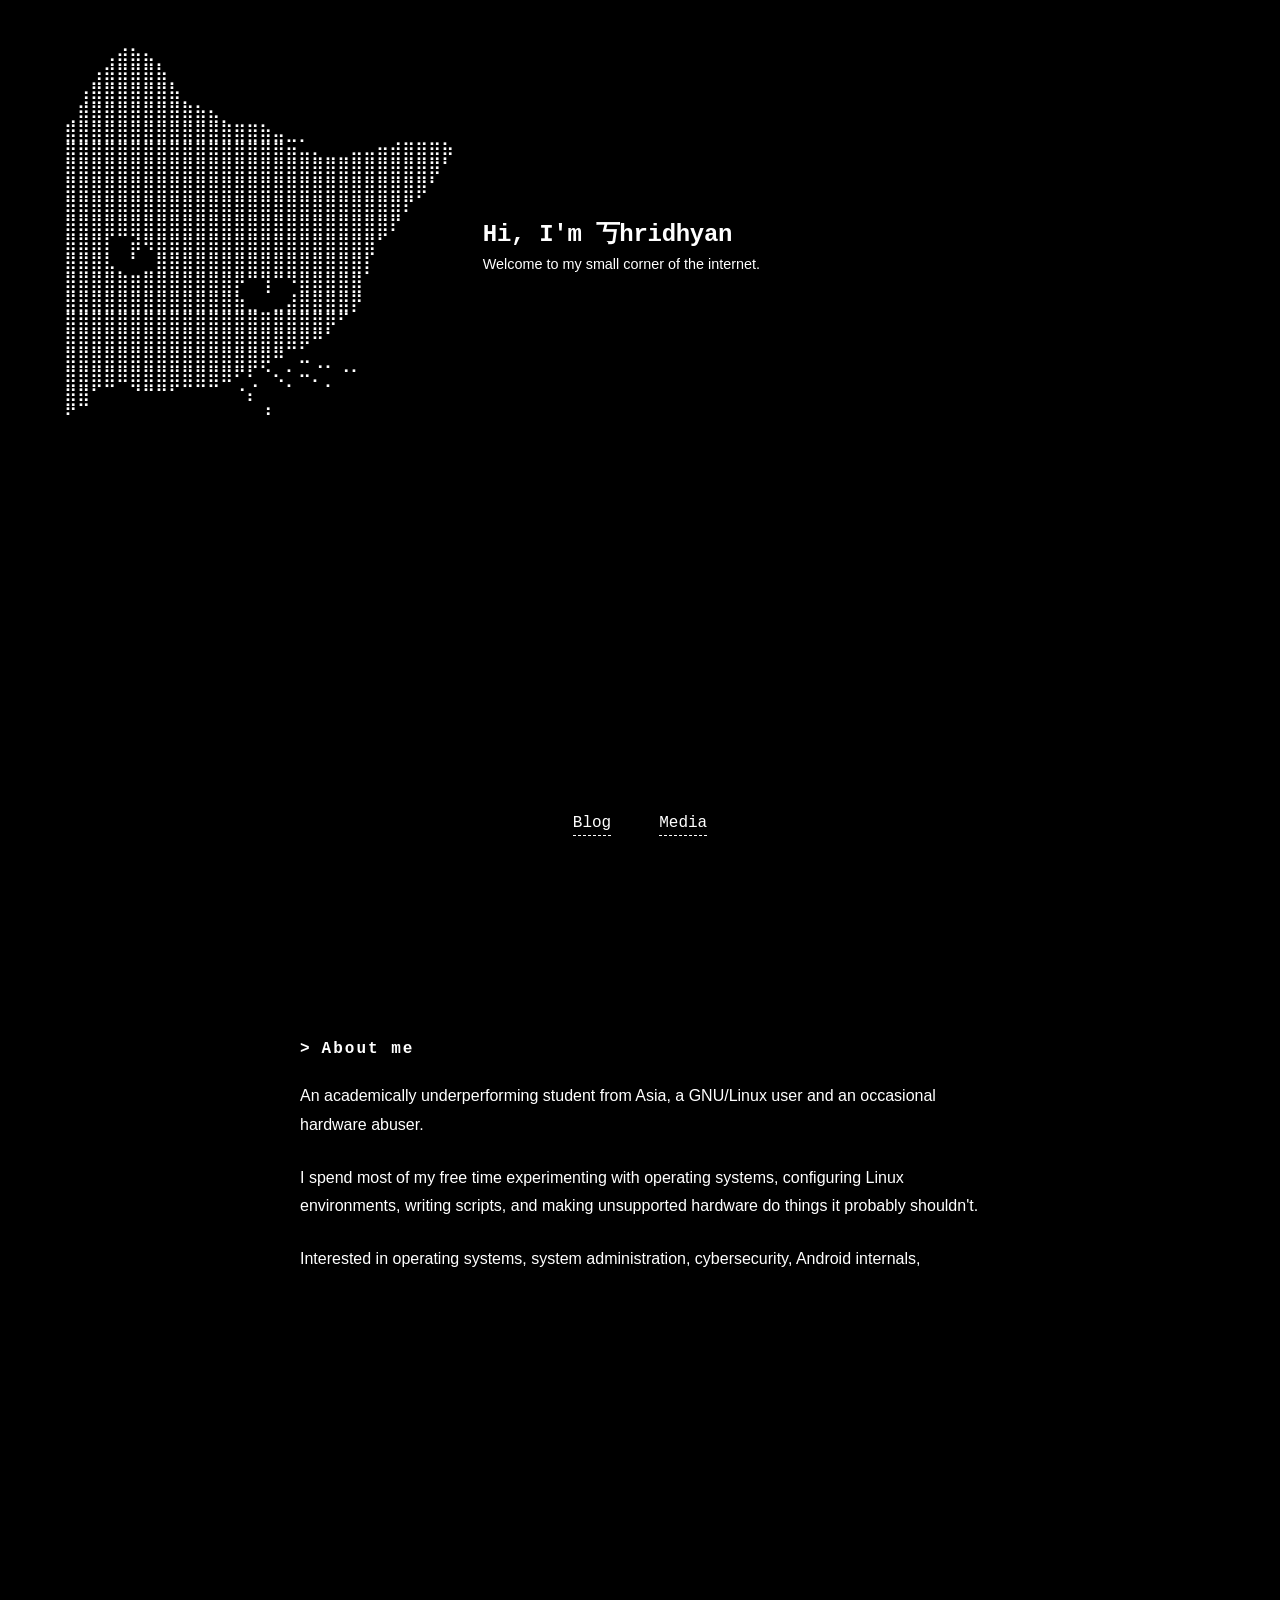
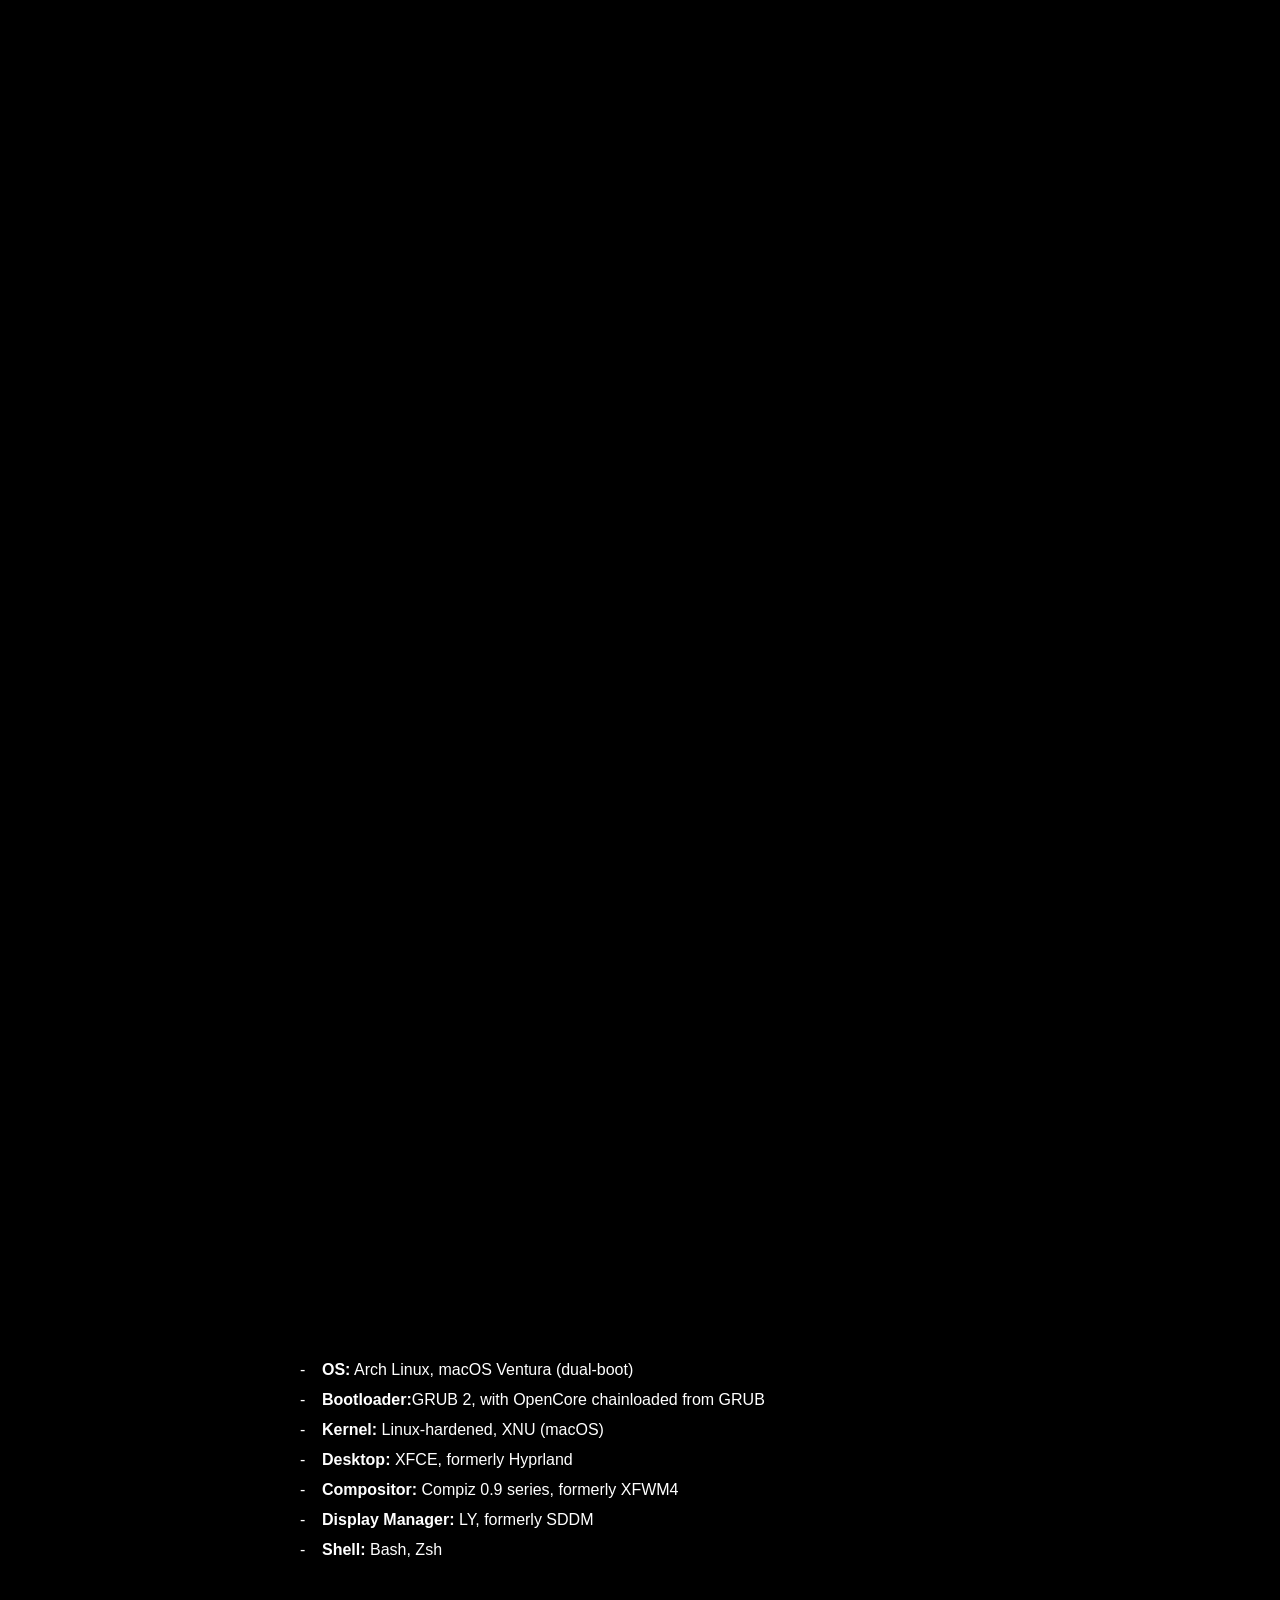
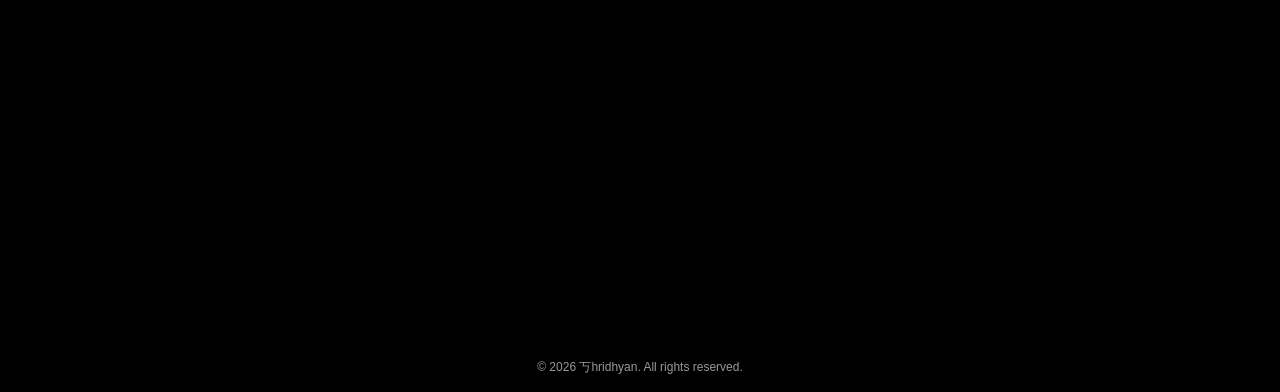
==== commit d65e43c0: "Update index.html" ====
--- a/index.html
+++ b/index.html
@@ -130,7 +130,7 @@
             I also experimented with Ubuntu Touch on this device.
             Most things I tested worked, except VoLTE. Couldn't get that working. 
             Definitely a skill issue on my part. Yes, I'm talking about the
-            rotten sandwich: Helium as the kernel, Android firmware
+            rotten sandwich: Halium as the kernel, Android firmware
             blobs, and Ubuntu Touch userspace.
 
         </p>
--- a/style.css
+++ b/style.css
@@ -335,7 +335,10 @@
     color: #000;
 }
 
-.footer {
-    margin-top: 60px;
+footer {
+    text-align: center;
+    font-size: 0.75rem;
     opacity: 0.6;
-}
+    margin-top: 3rem;
+    padding: 1rem 0;
+}
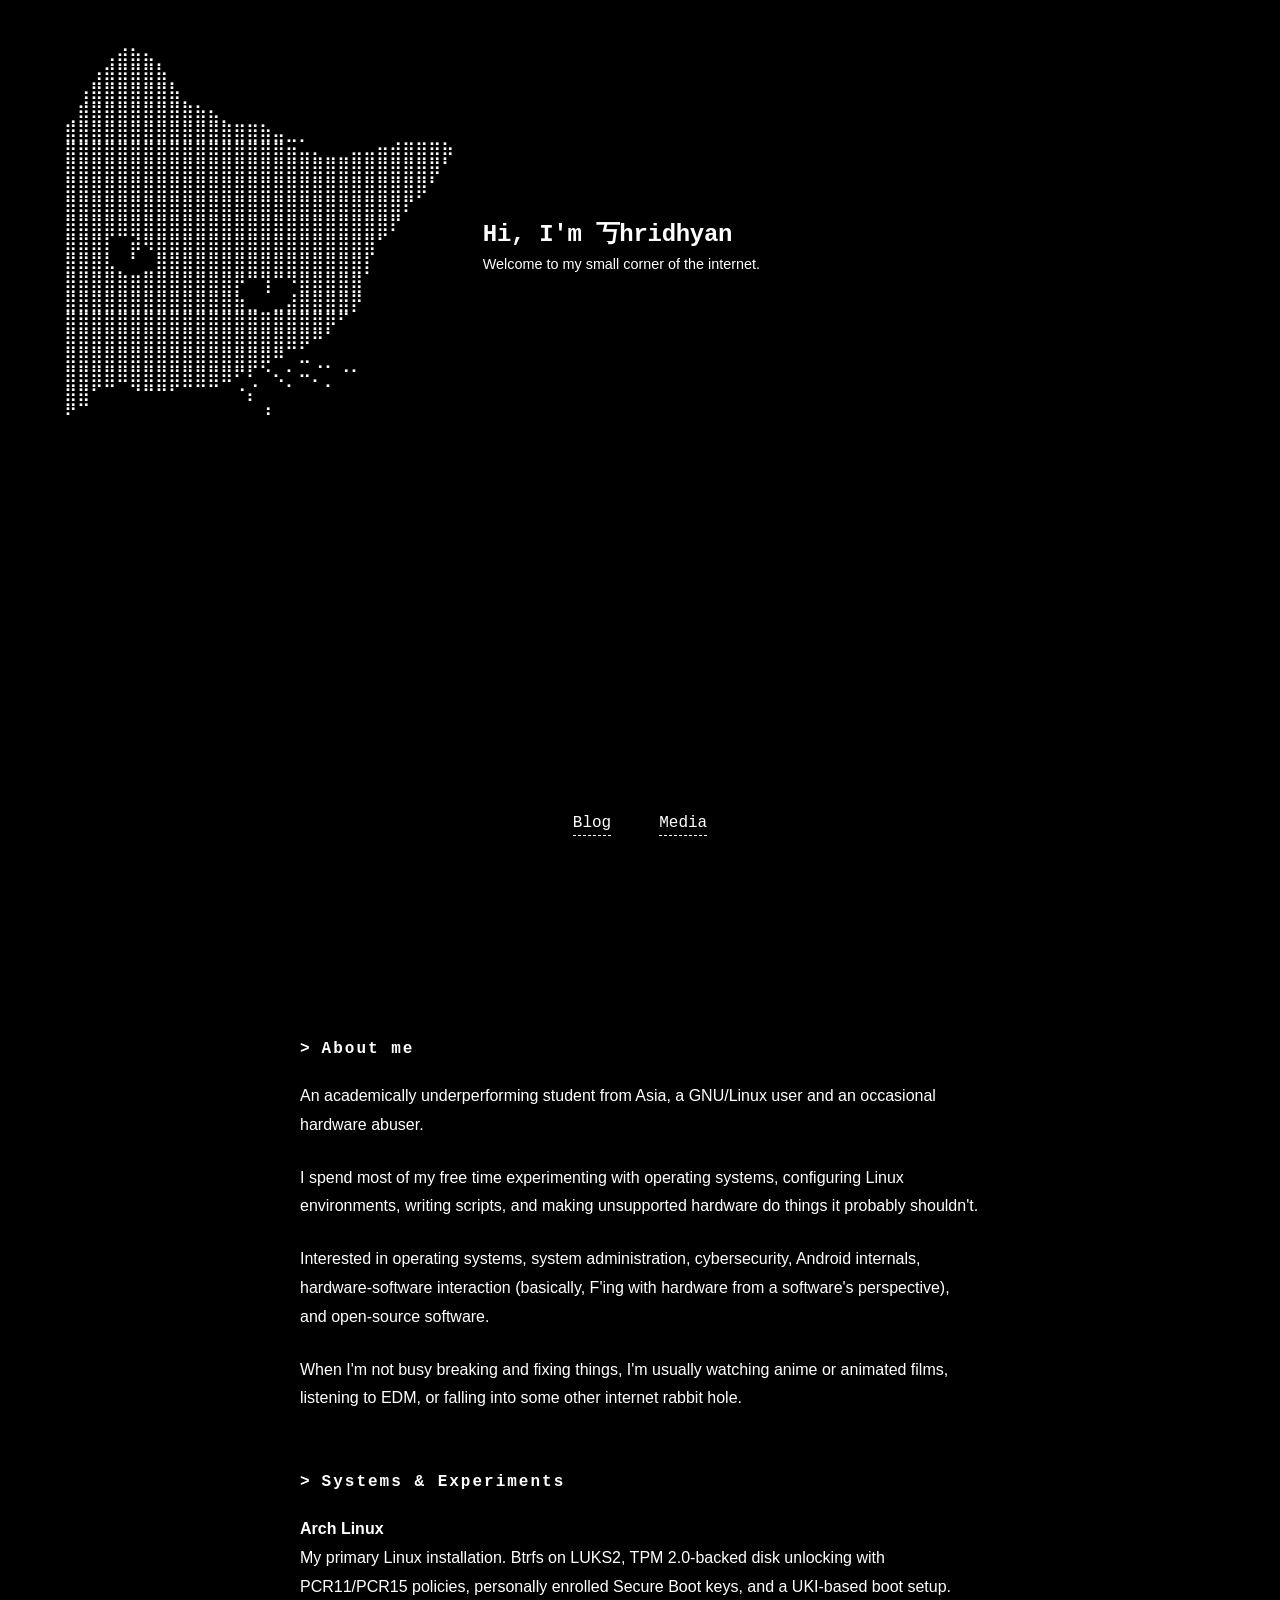
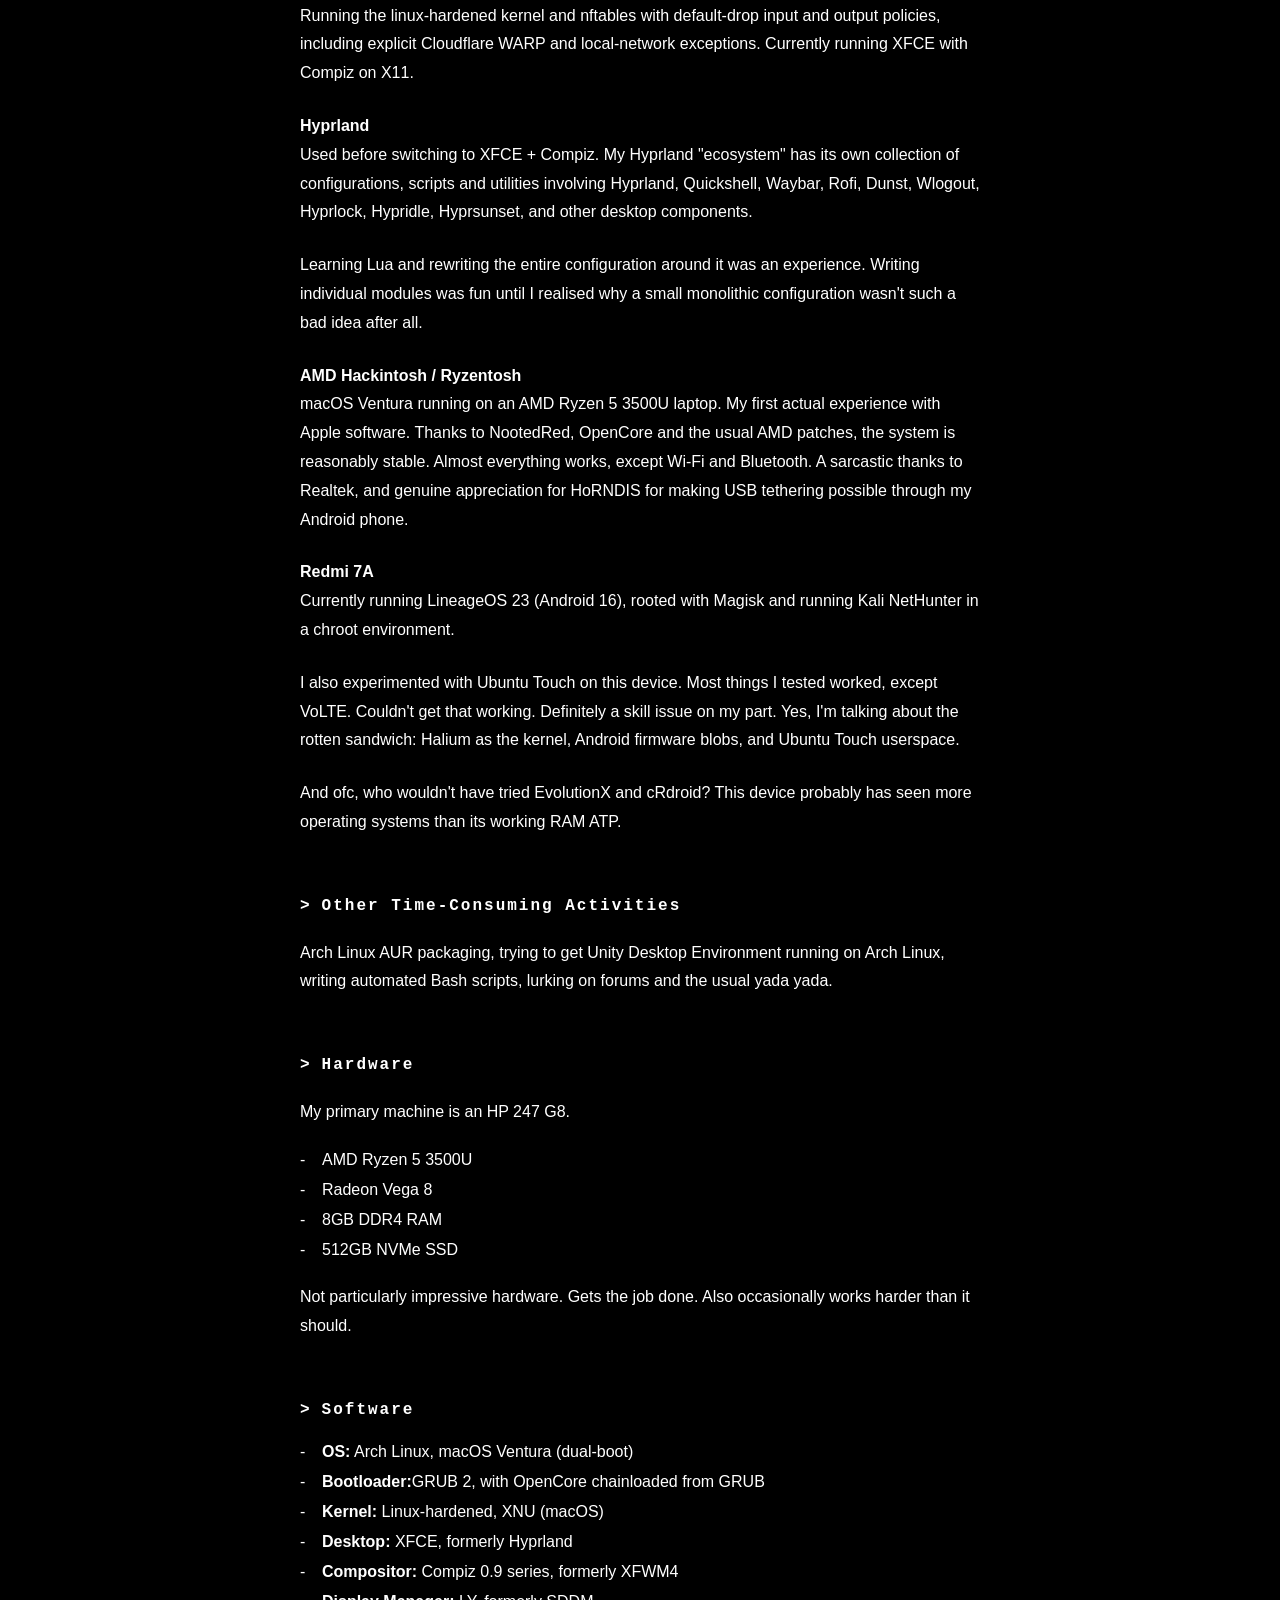
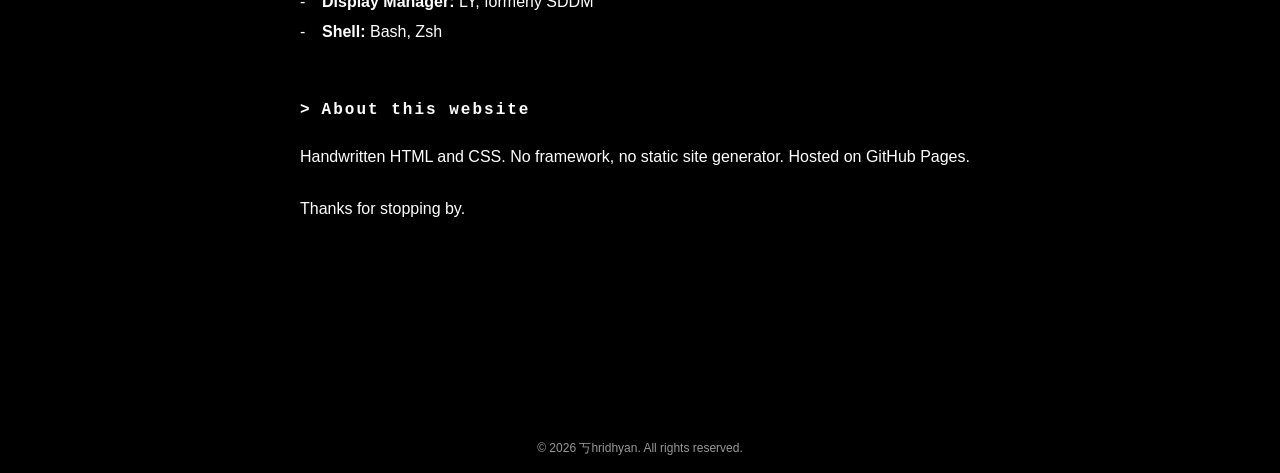
==== commit c35d1077: "Update index.html" ====
--- a/index.html
+++ b/index.html
@@ -79,7 +79,12 @@
             (basically, F'ing with hardware from a software's perspective),
             and open-source software.
         </p>
-
+        <p>
+            When I'm not busy breaking and fixing things, I'm usually
+            watching anime or animated films, listening to EDM,
+            or falling into some other internet rabbit hole.
+        </p>
+        
         <h2>Systems &amp; Experiments</h2>
 
         <p>
@@ -189,7 +194,6 @@
             Handwritten HTML and CSS. No framework, no static
             site generator. Hosted on GitHub Pages.
         </p>
-
         <p>
             Thanks for stopping by.
         </p>
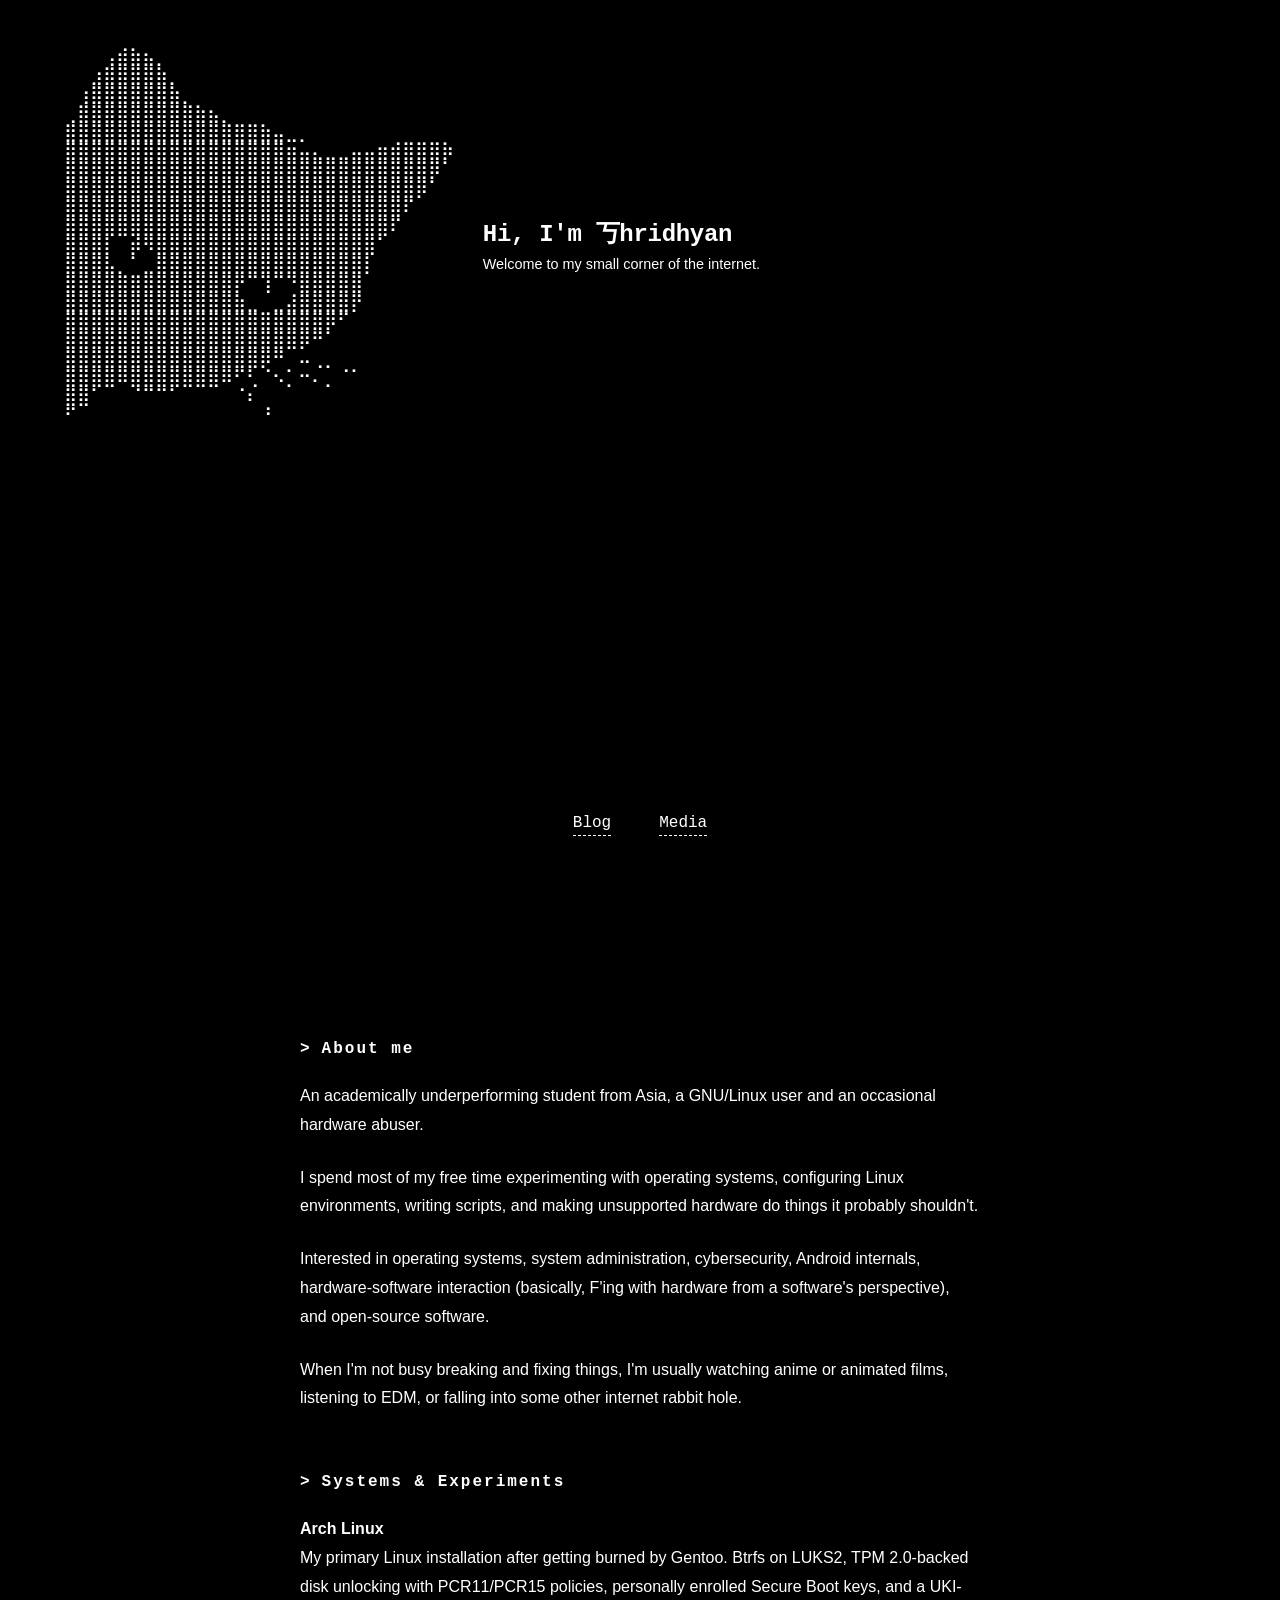
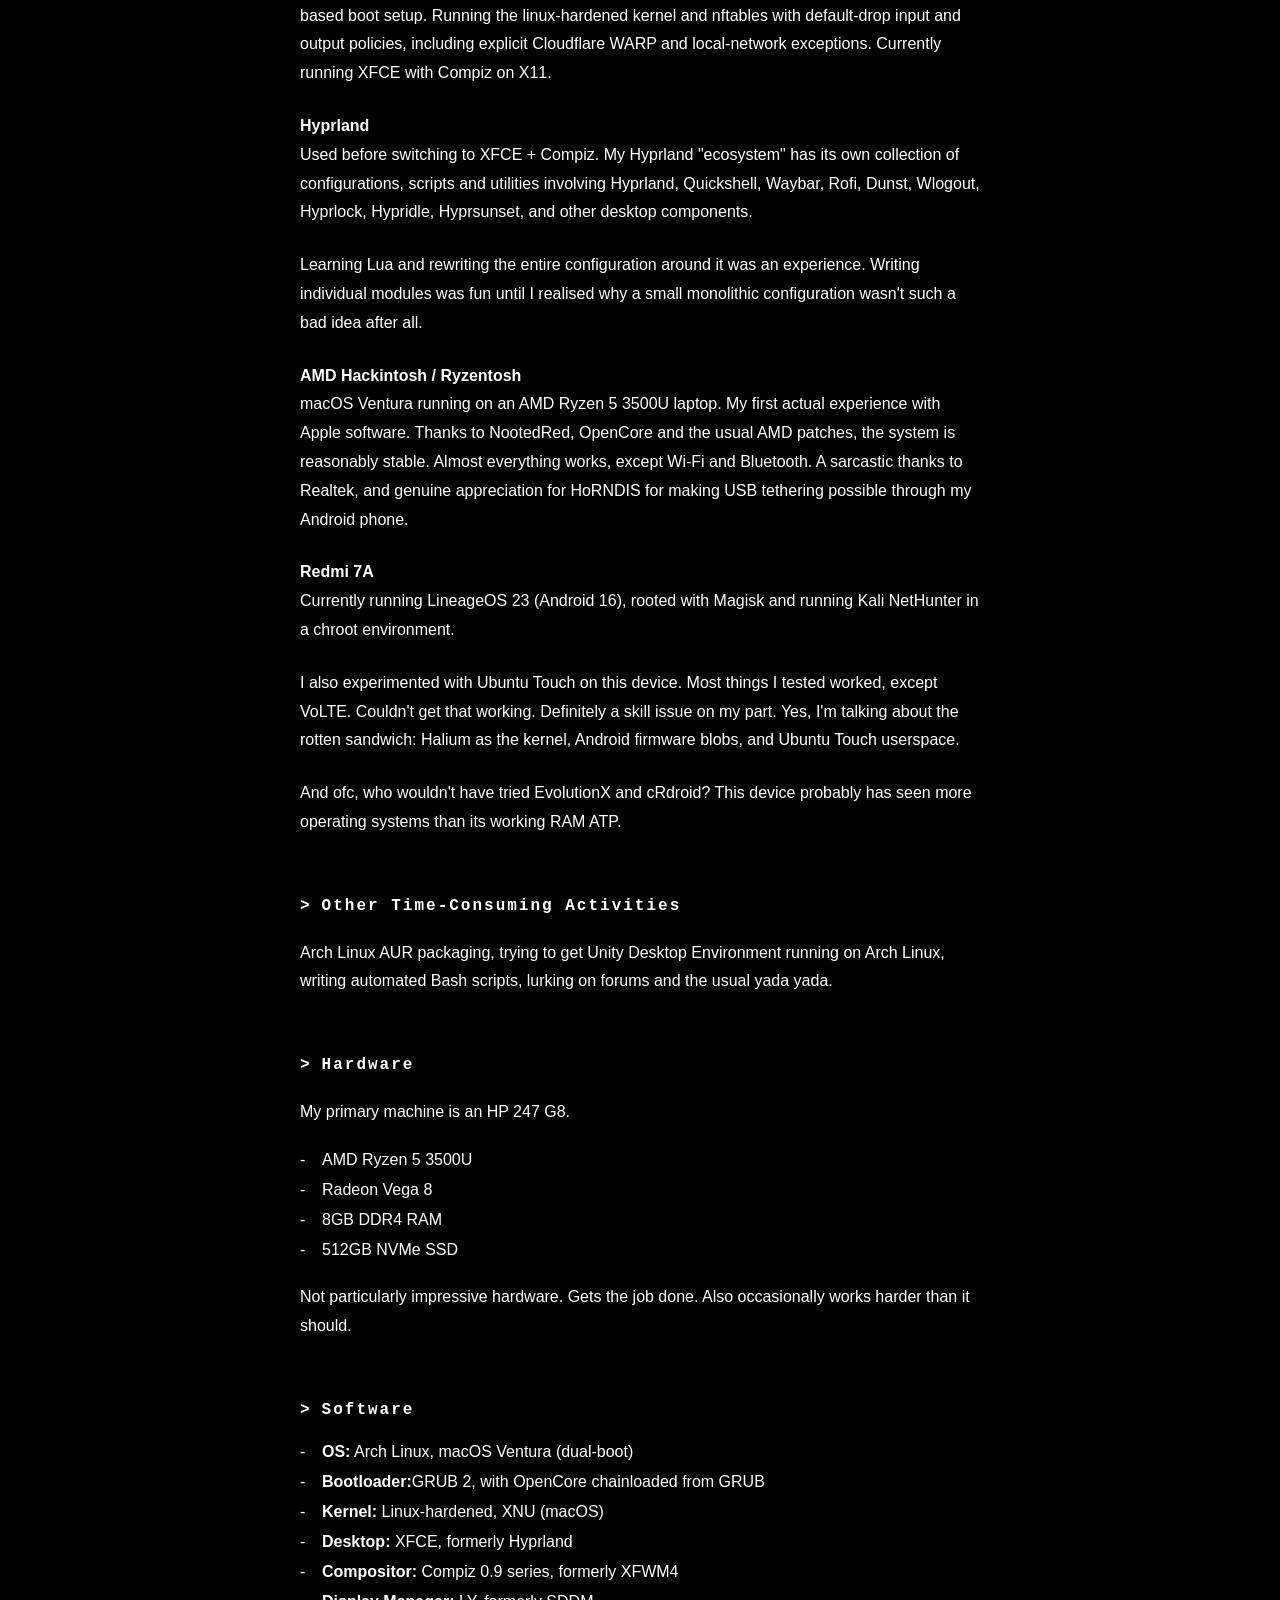
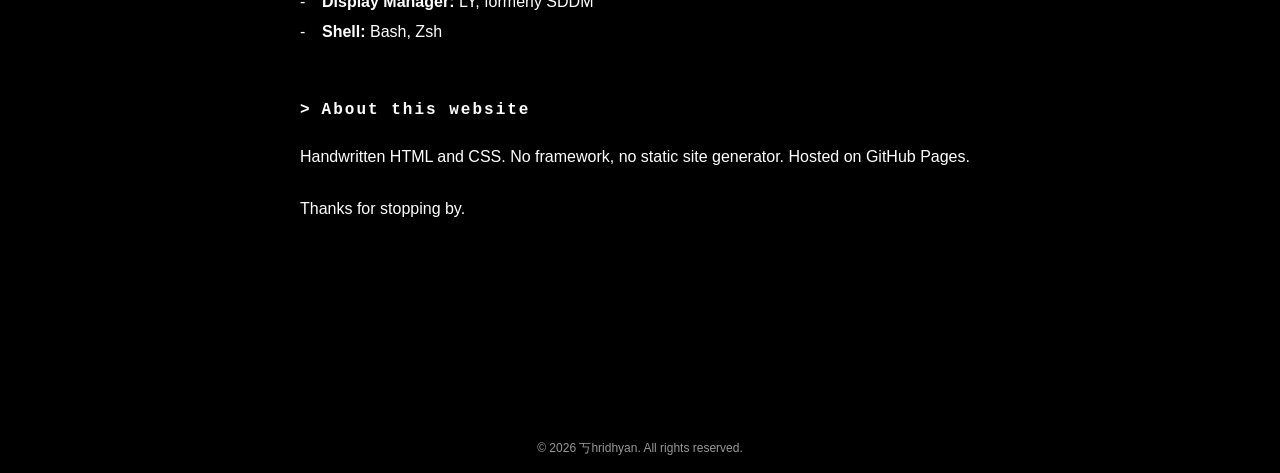
==== commit db193f6d: "Update index.html" ====
--- a/index.html
+++ b/index.html
@@ -89,13 +89,14 @@
 
         <p>
             <strong>Arch Linux</strong><br>
-            My primary Linux installation. Btrfs on LUKS2, TPM 2.0-backed
-            disk unlocking with PCR11/PCR15 policies, personally enrolled
-            Secure Boot keys, and a UKI-based boot setup. Running the
-            linux-hardened kernel and nftables with default-drop input
+            My primary Linux installation after getting burned by Gentoo. 
+            Btrfs on LUKS2, TPM 2.0-backed disk unlocking with PCR11/PCR15 policies, 
+            personally enrolled Secure Boot keys, and a UKI-based boot setup. 
+            Running the linux-hardened kernel and nftables with default-drop input
             and output policies, including explicit Cloudflare WARP
             and local-network exceptions. Currently running XFCE with
             Compiz on X11.
+           
         </p>
 
         <p>
